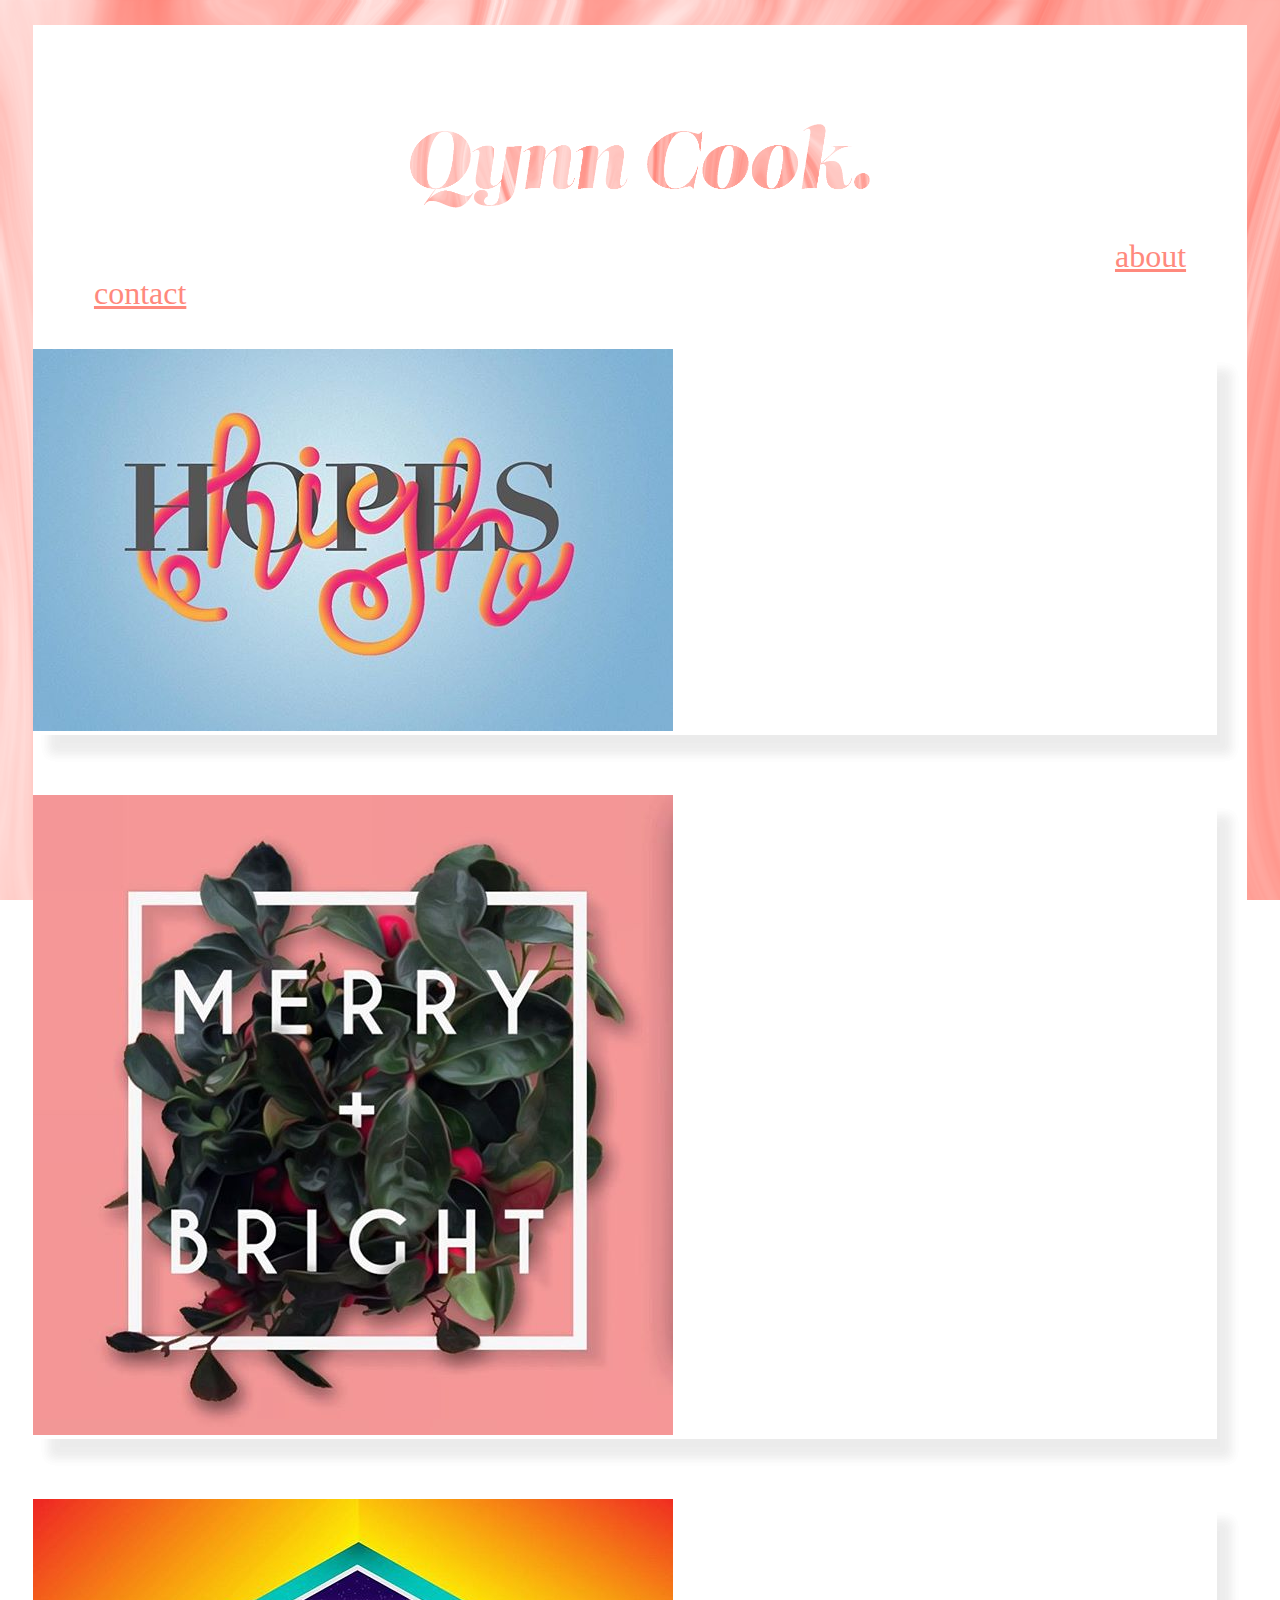
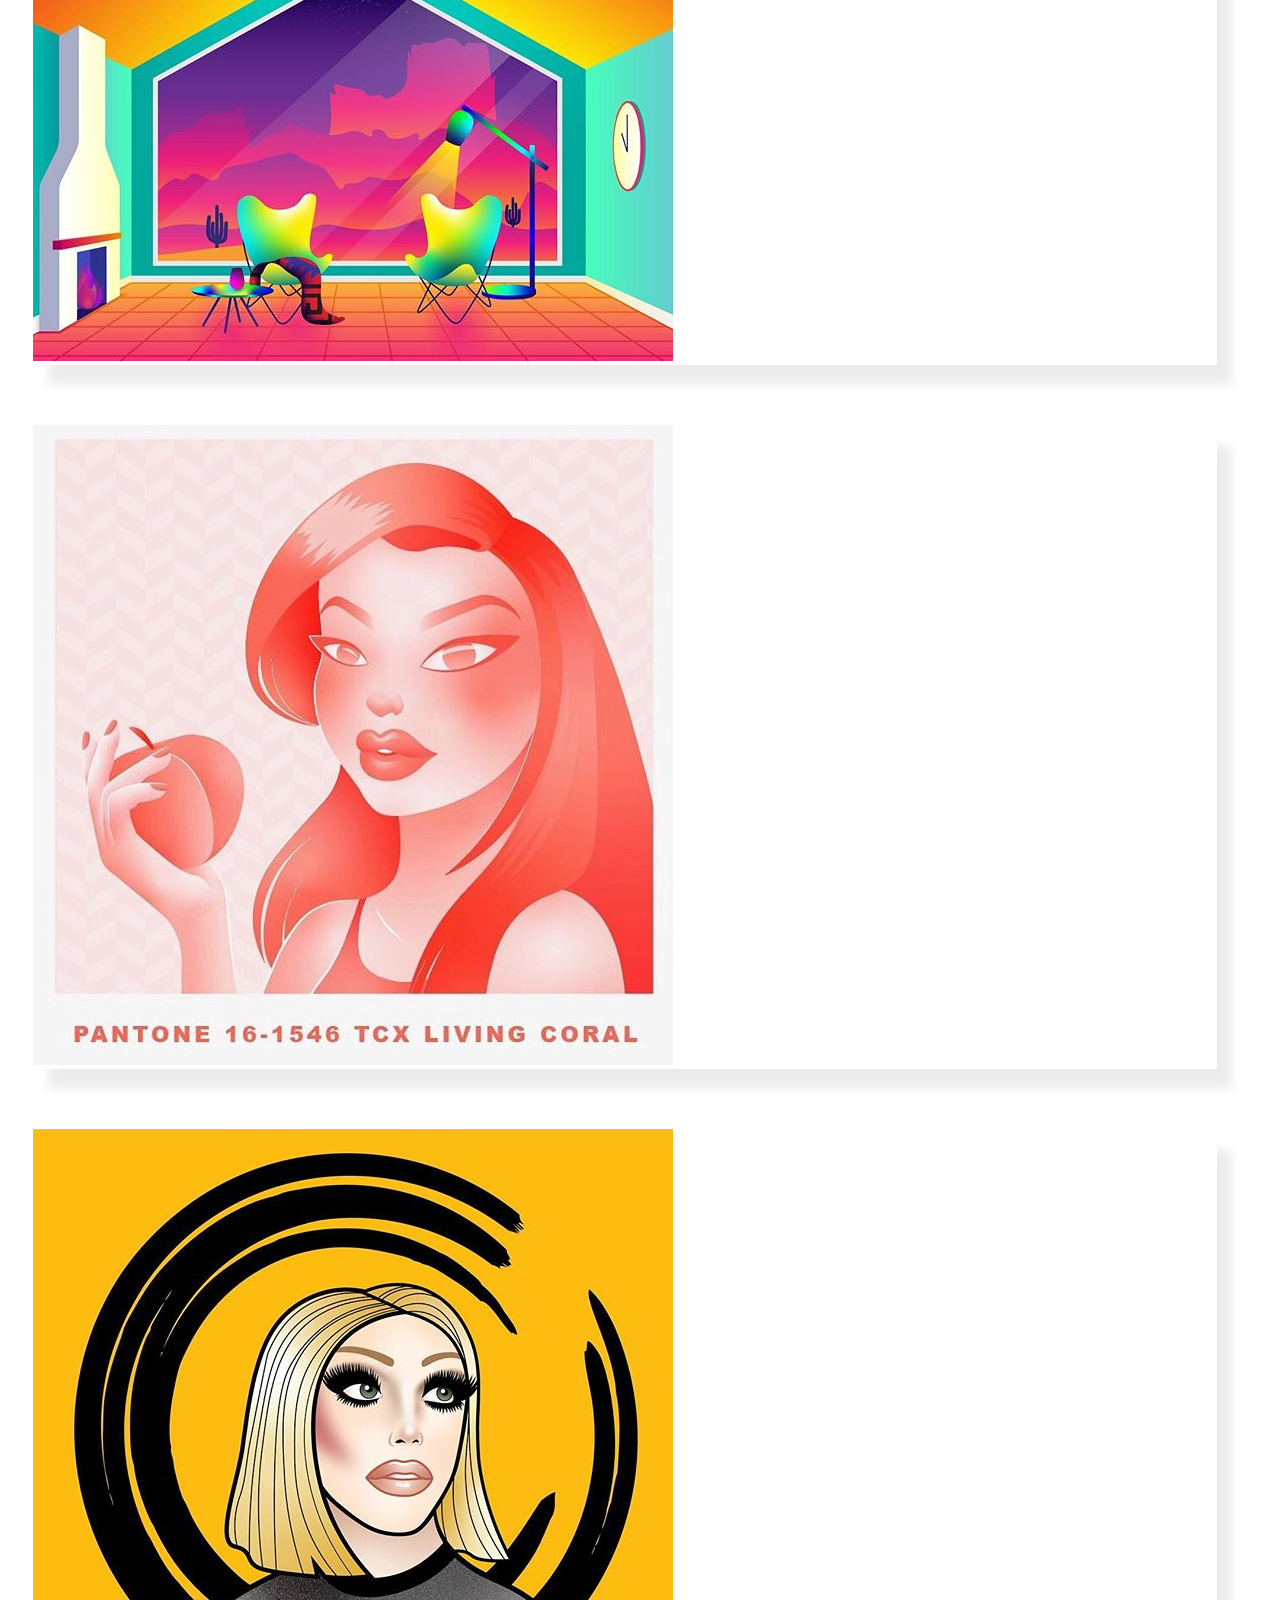
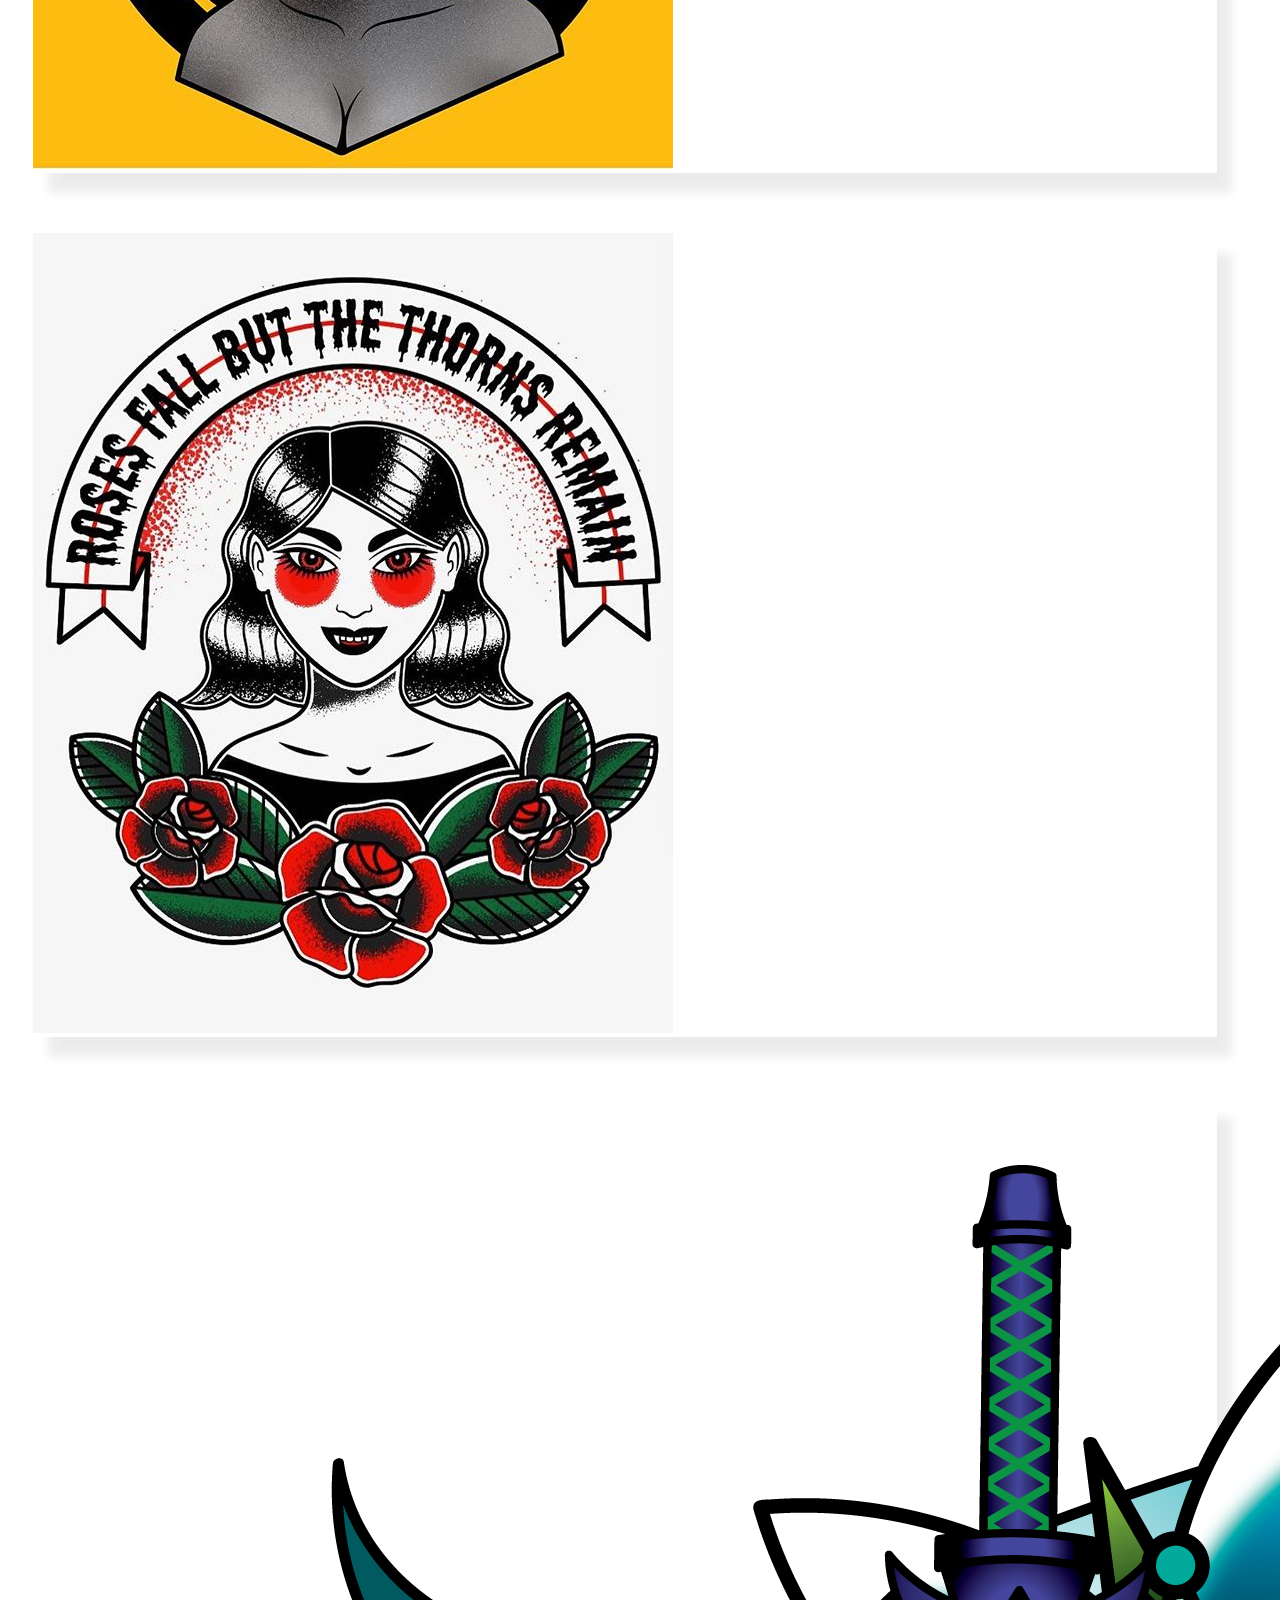
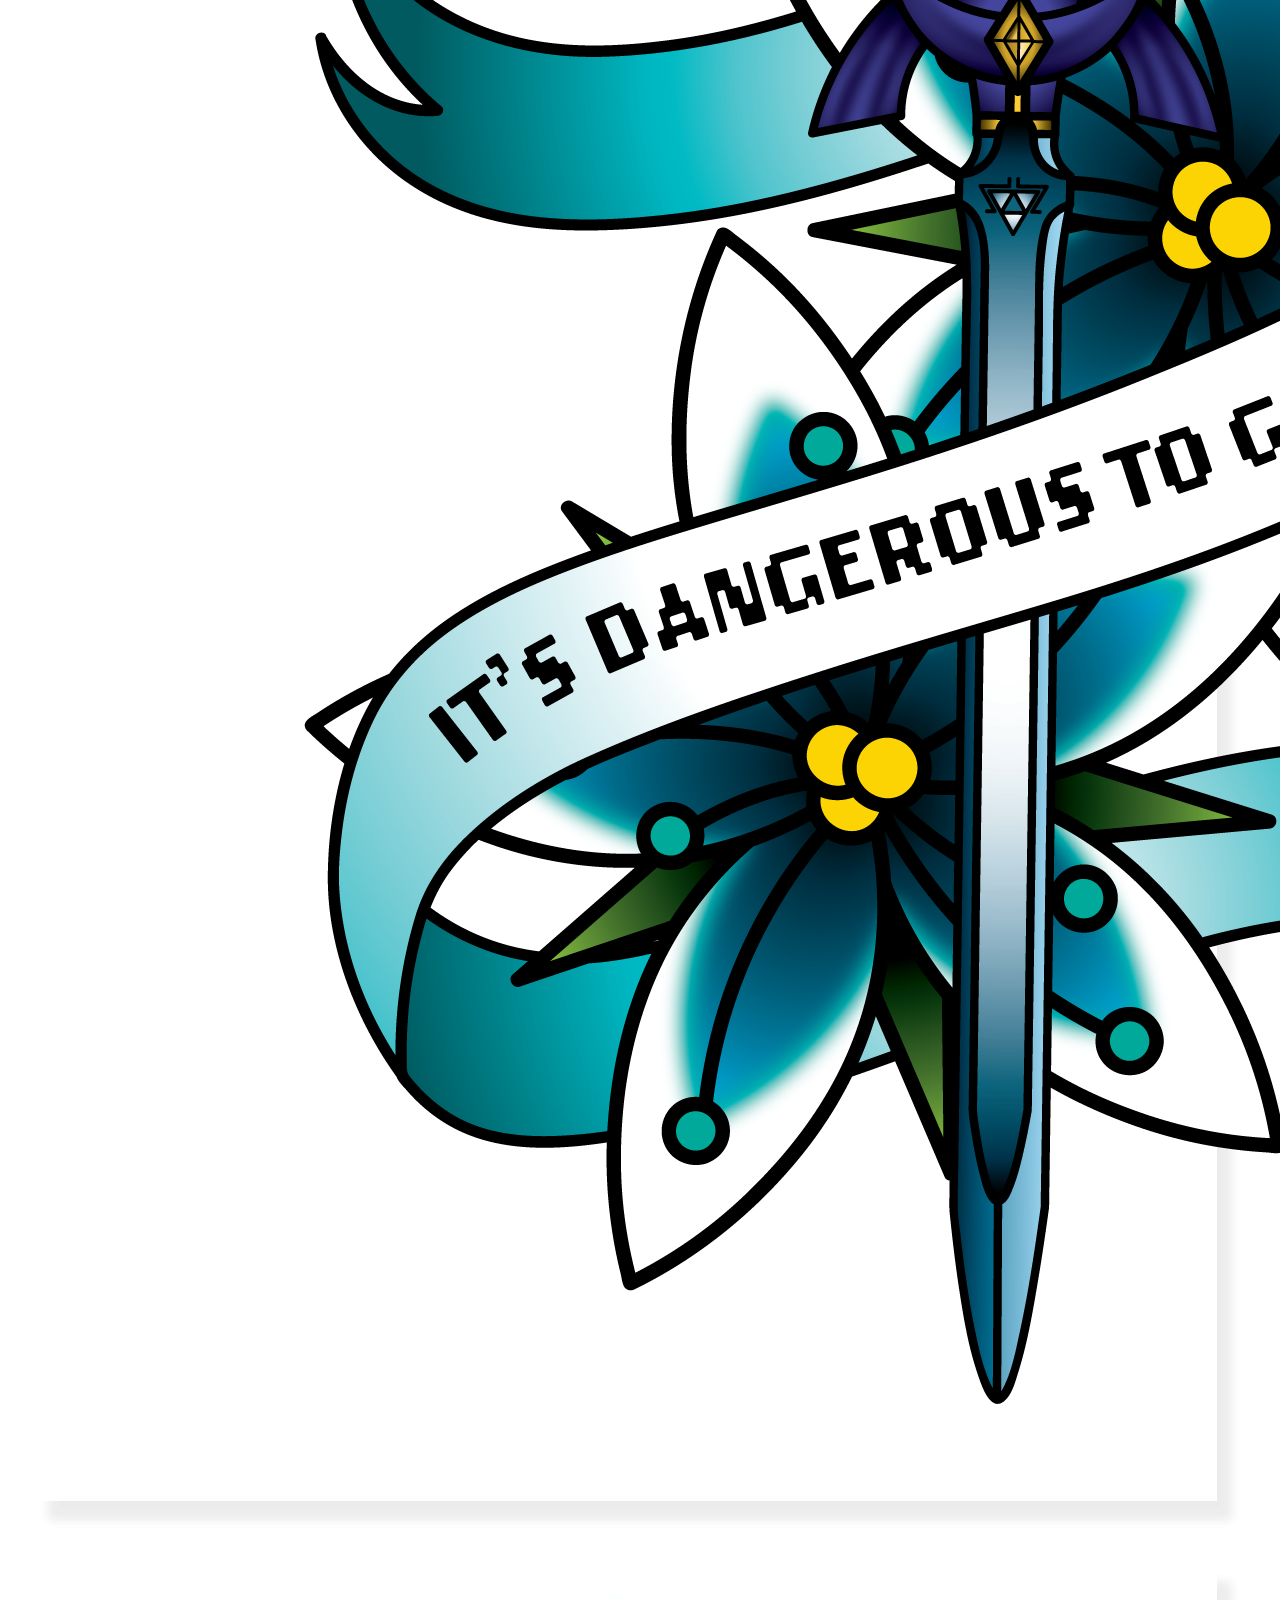
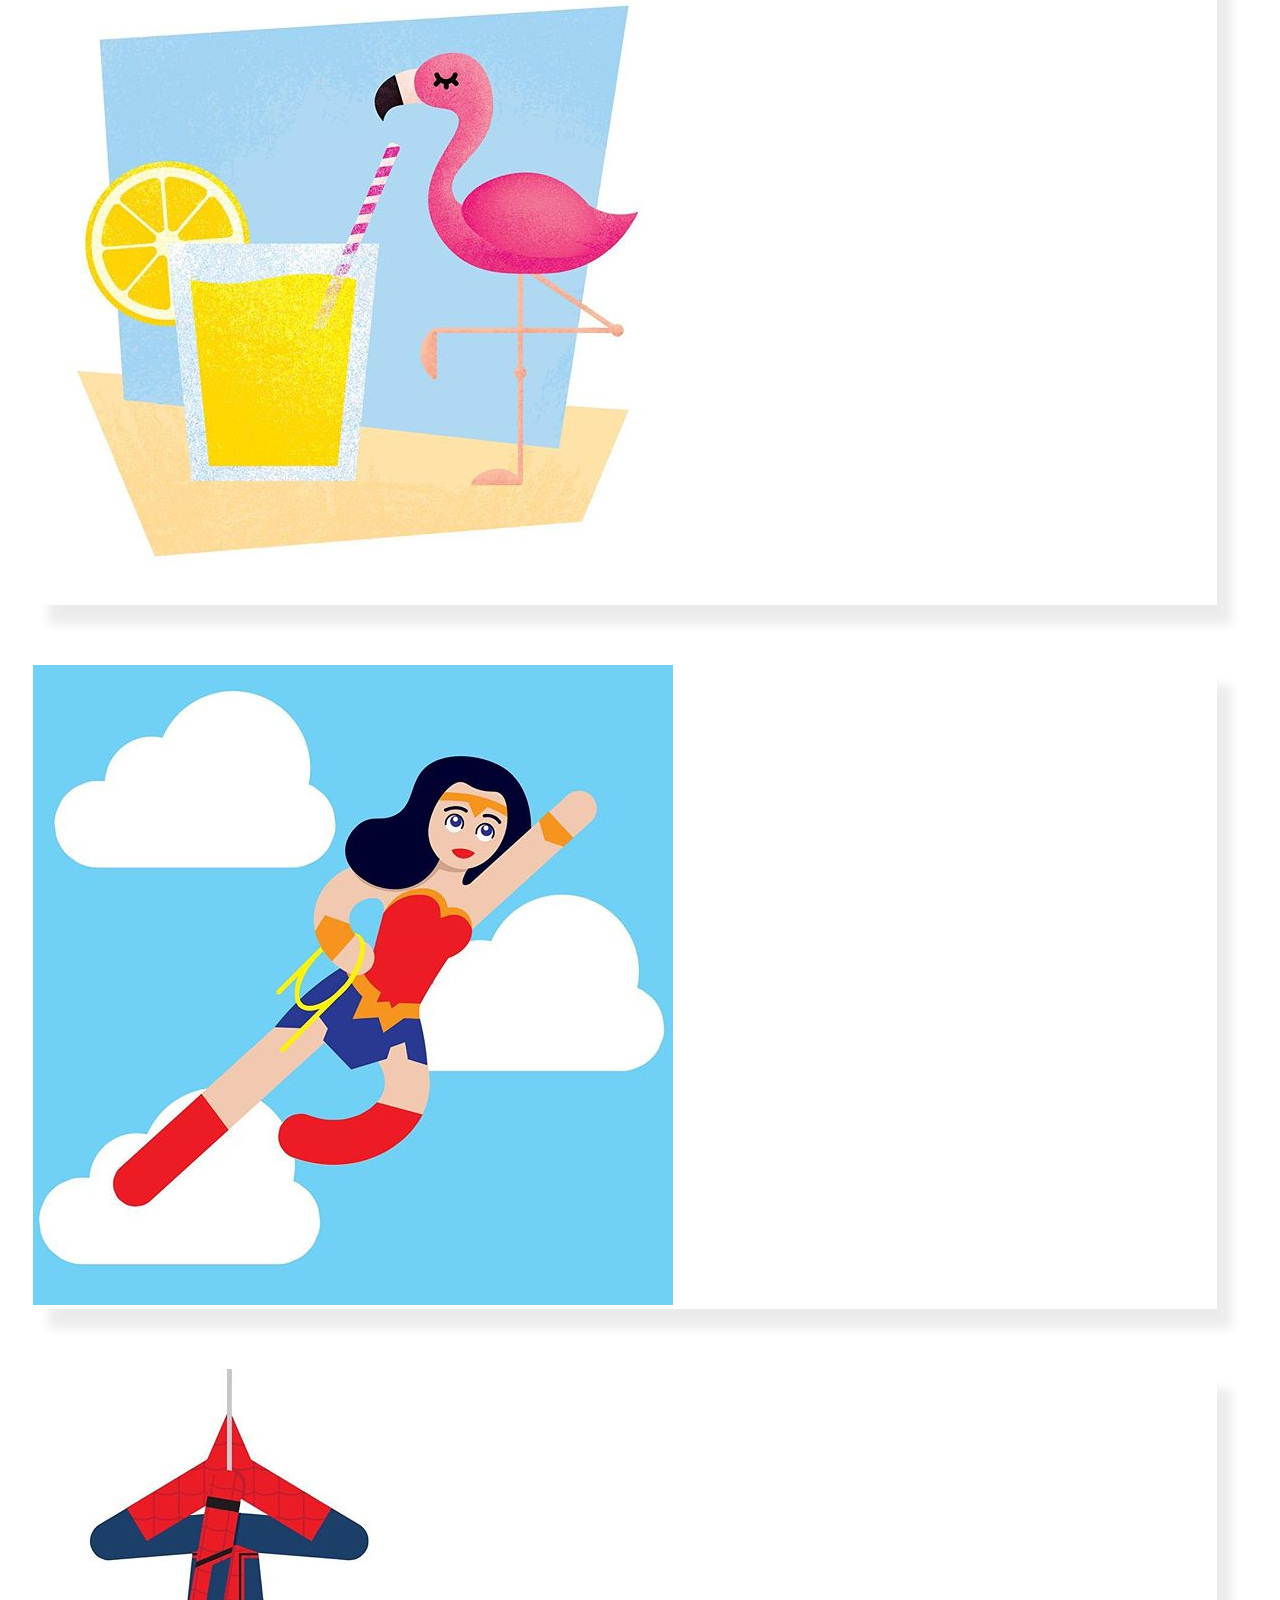
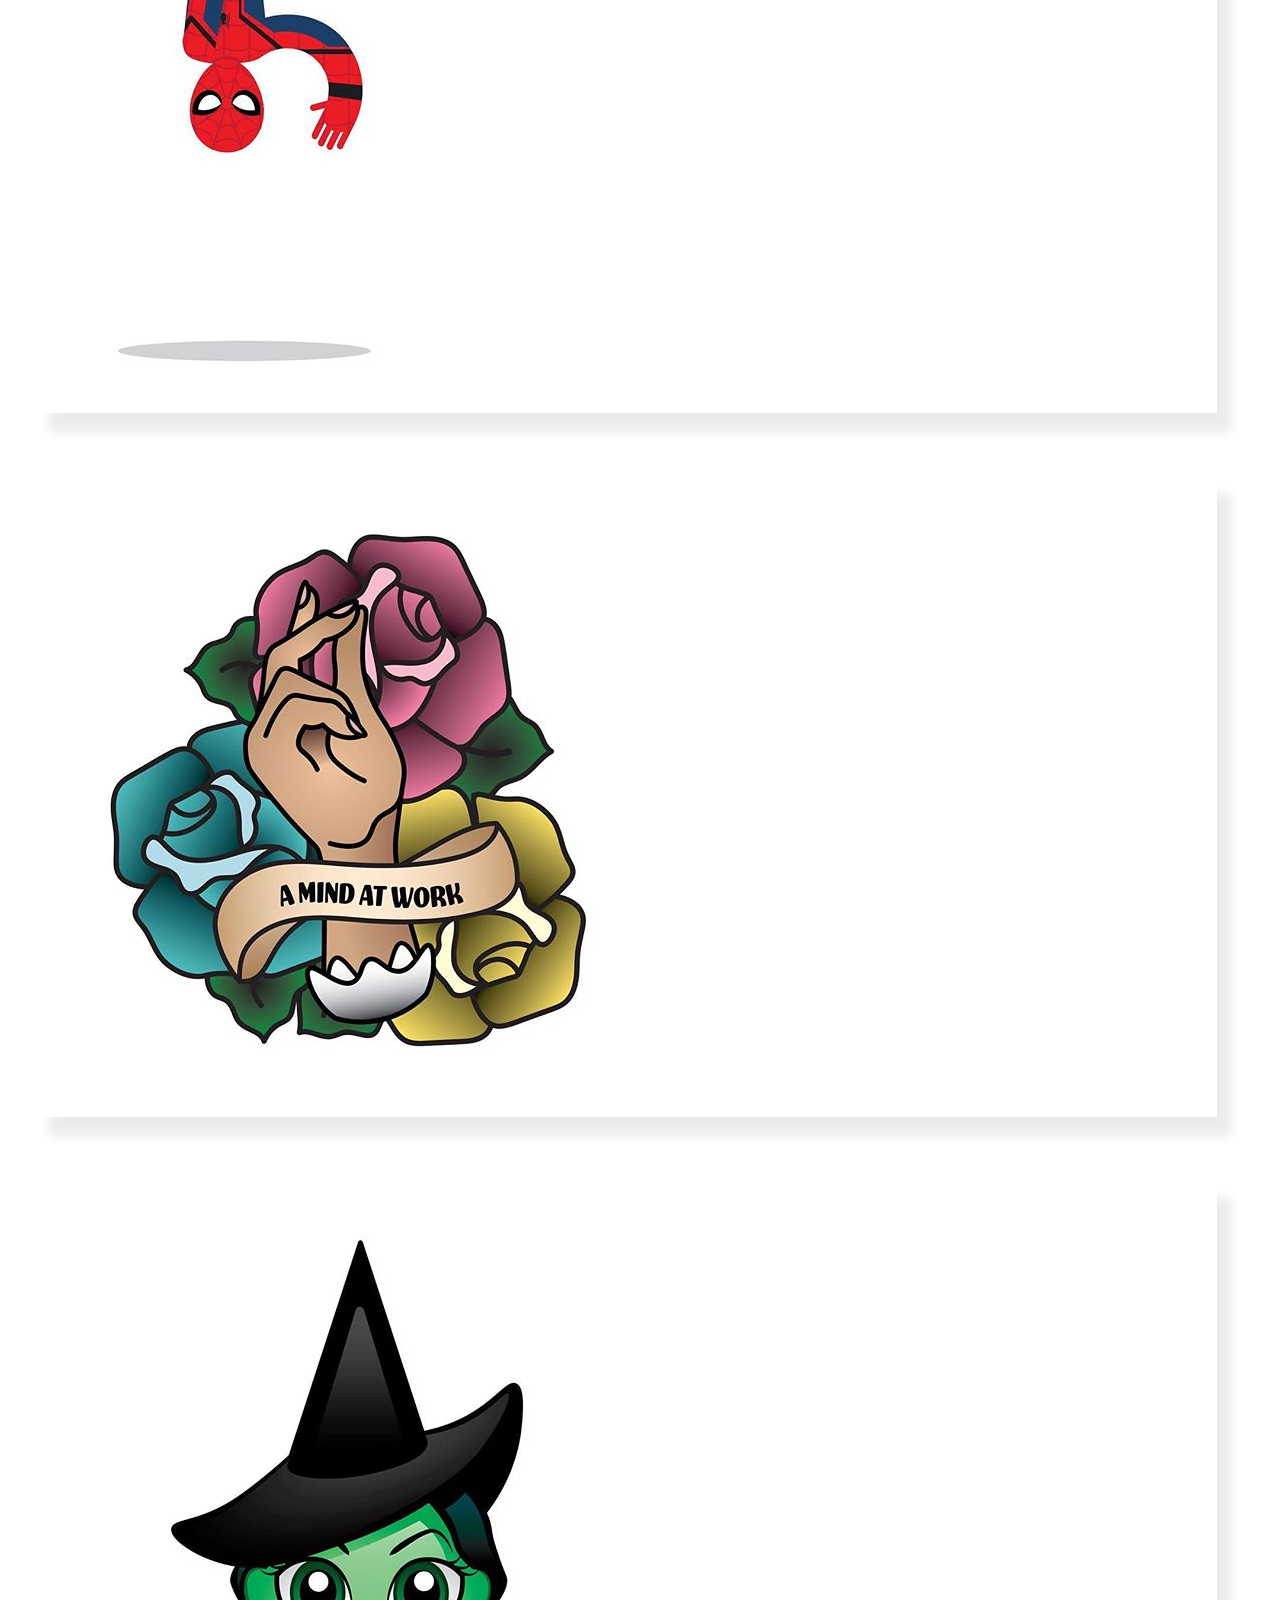
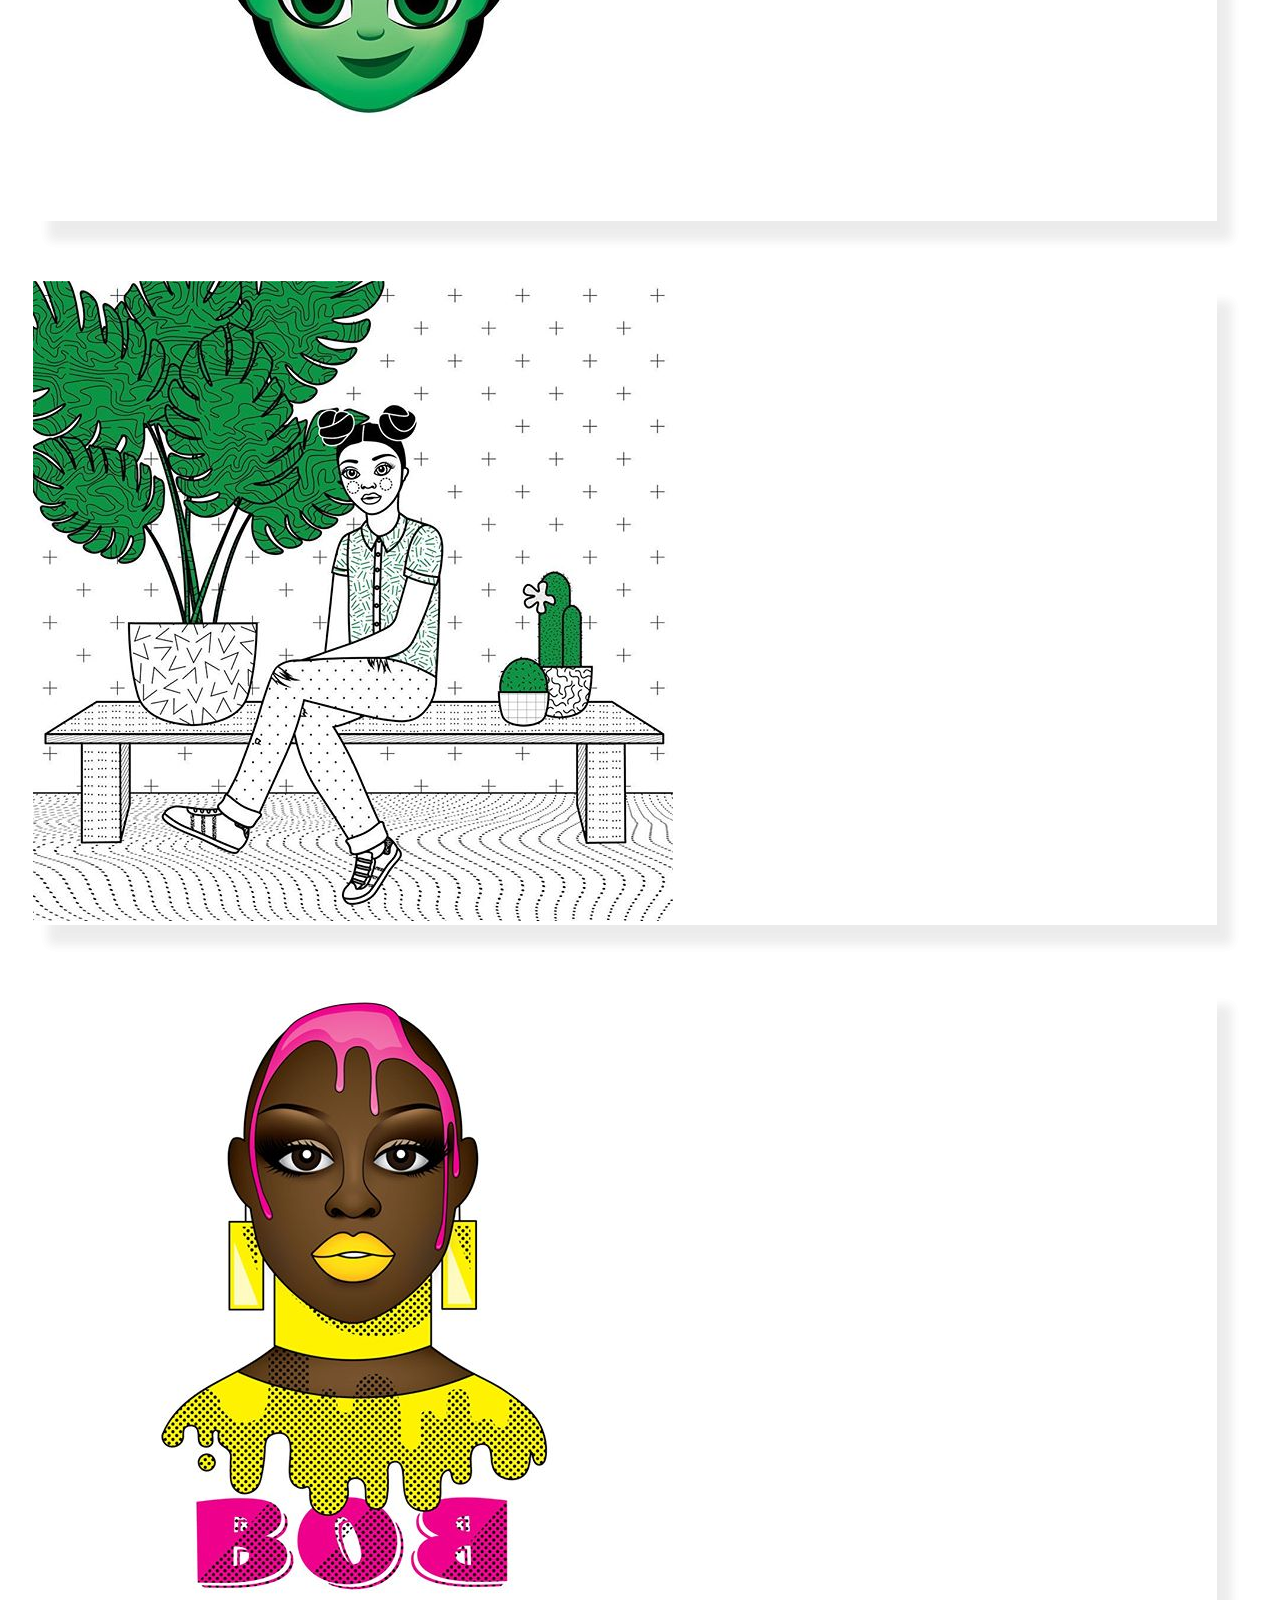
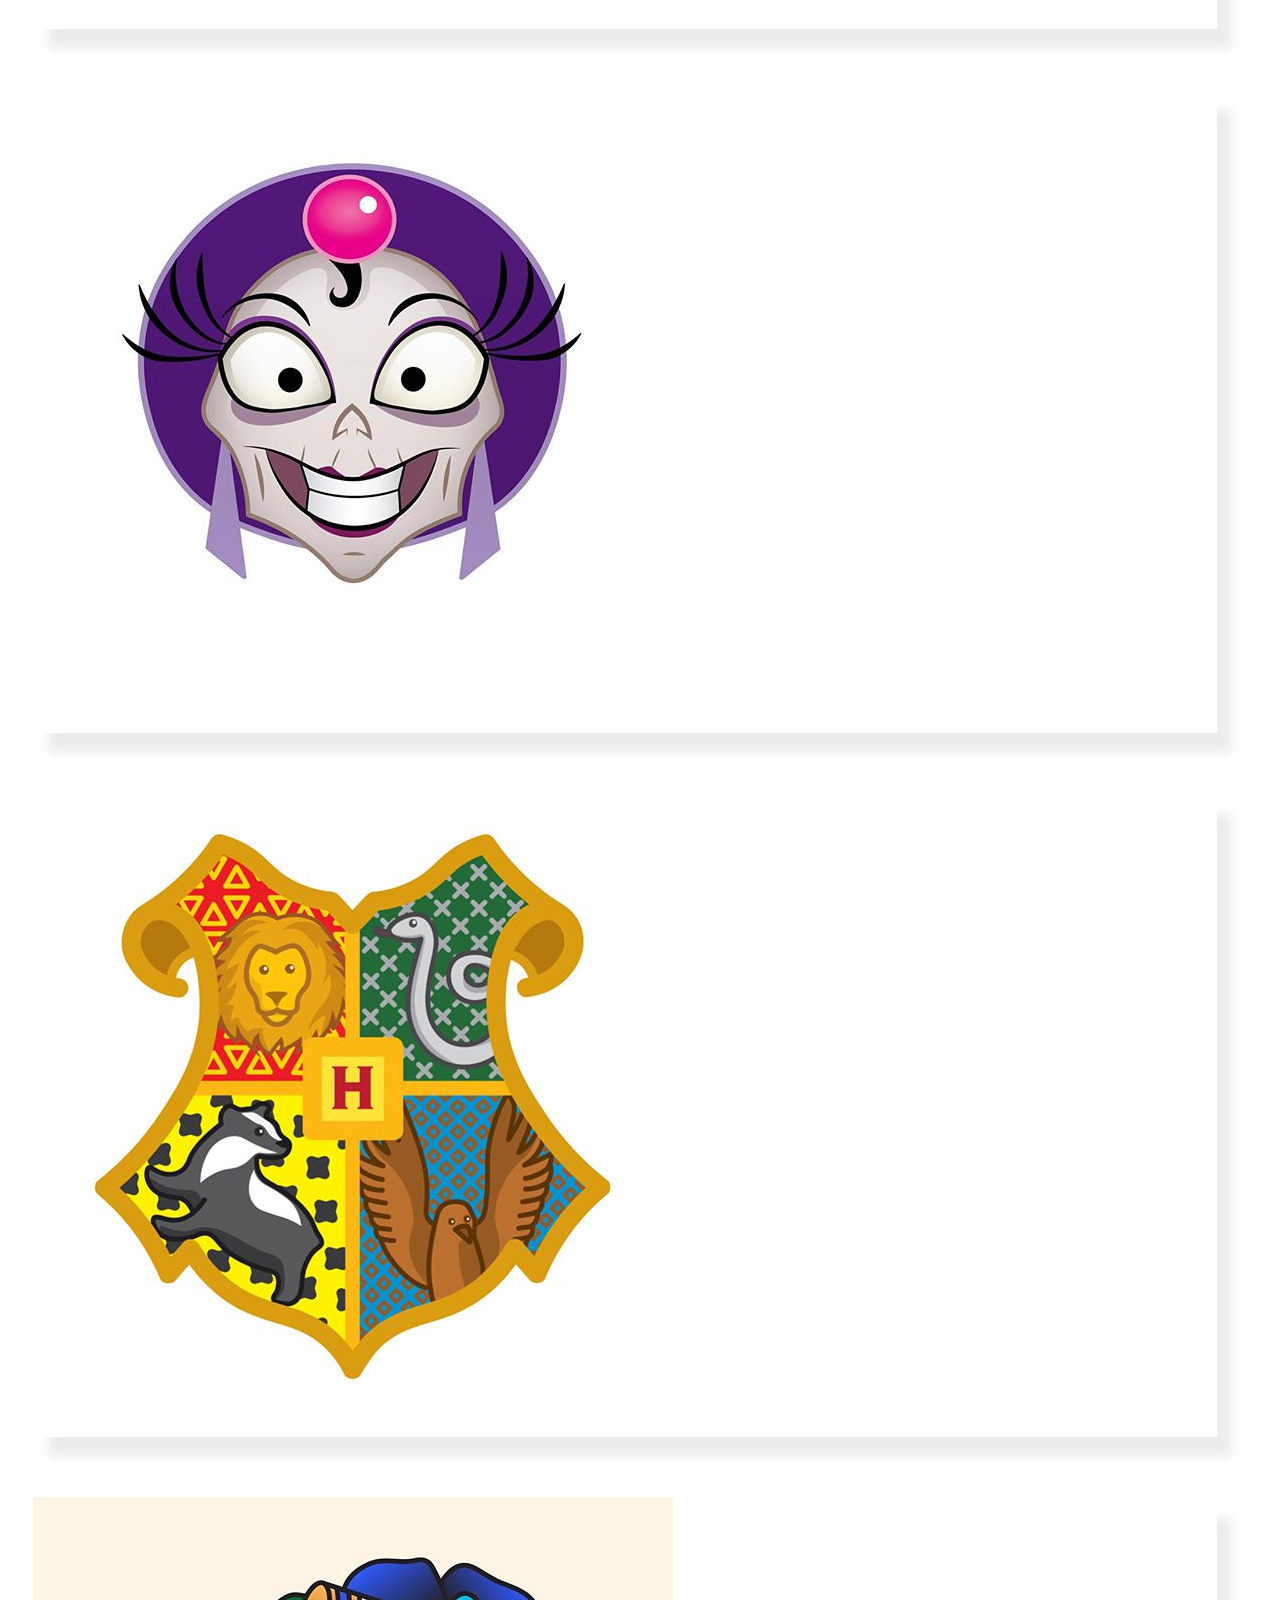
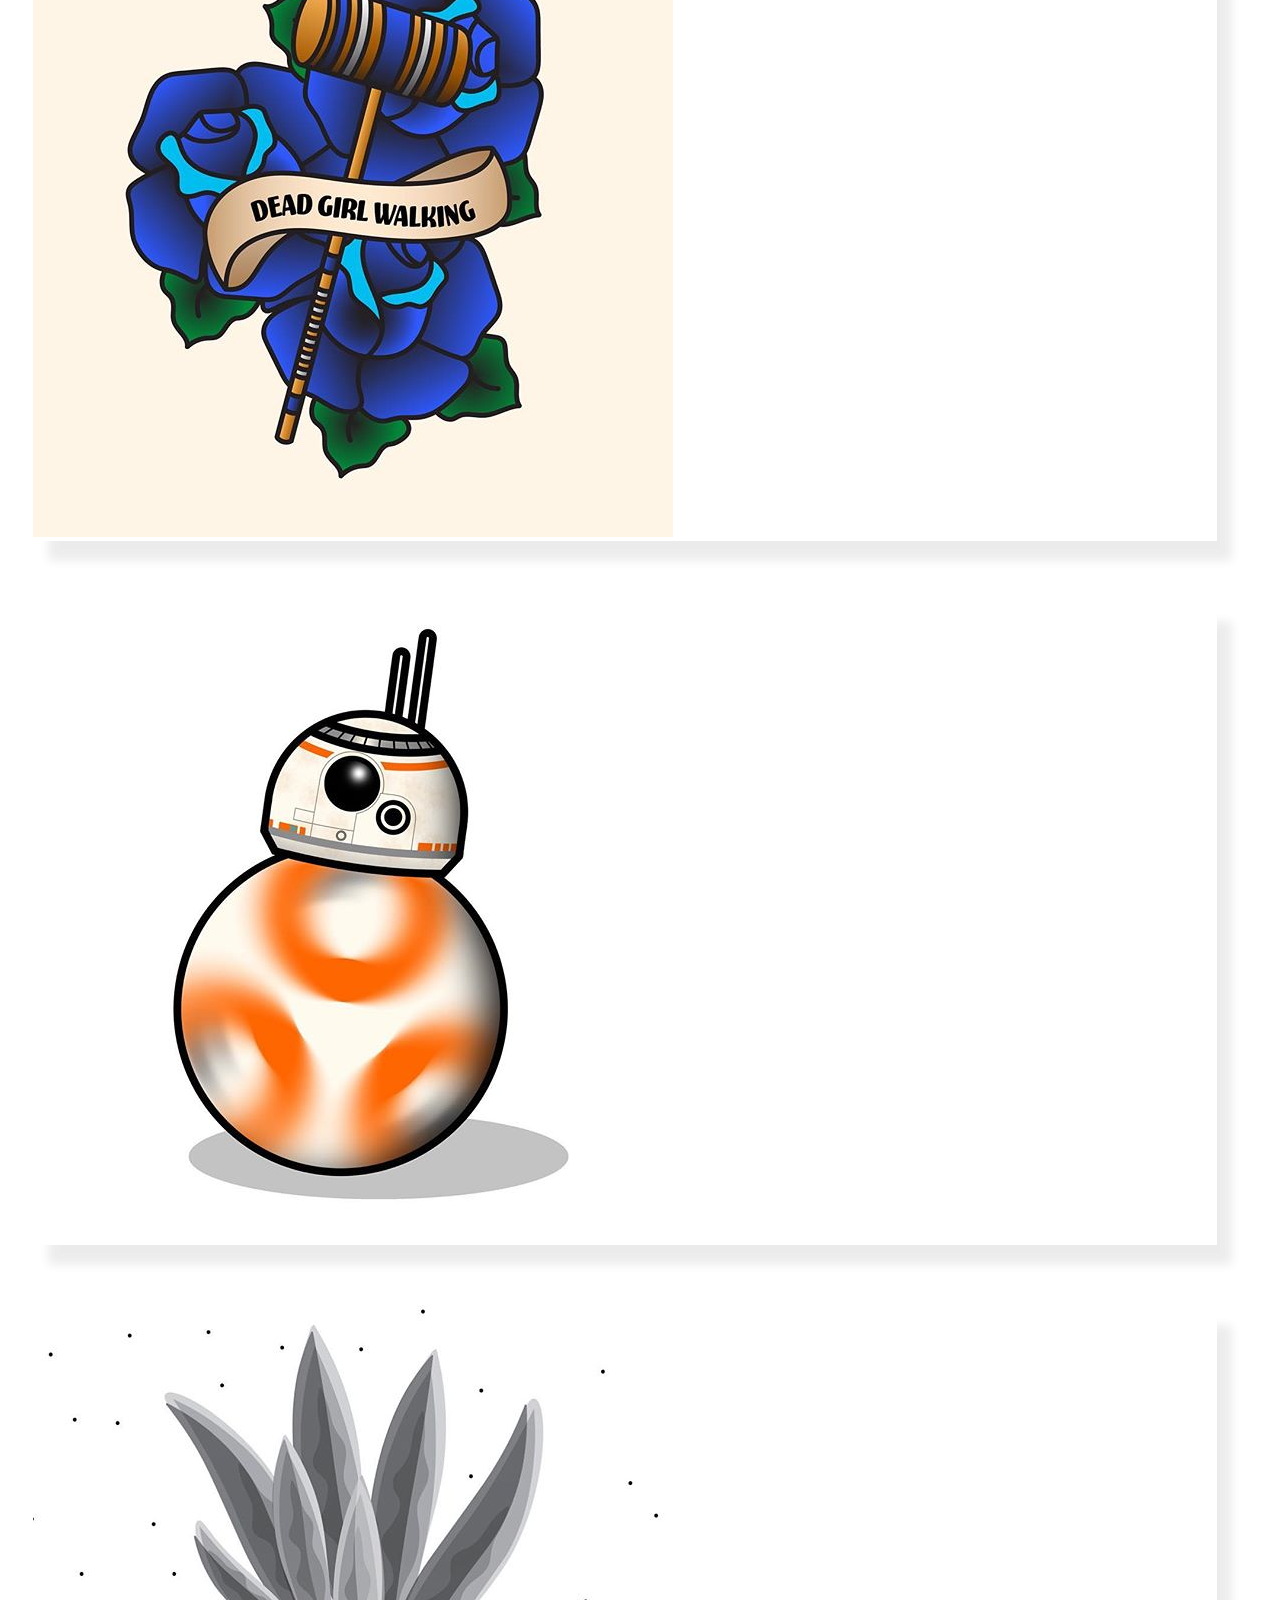
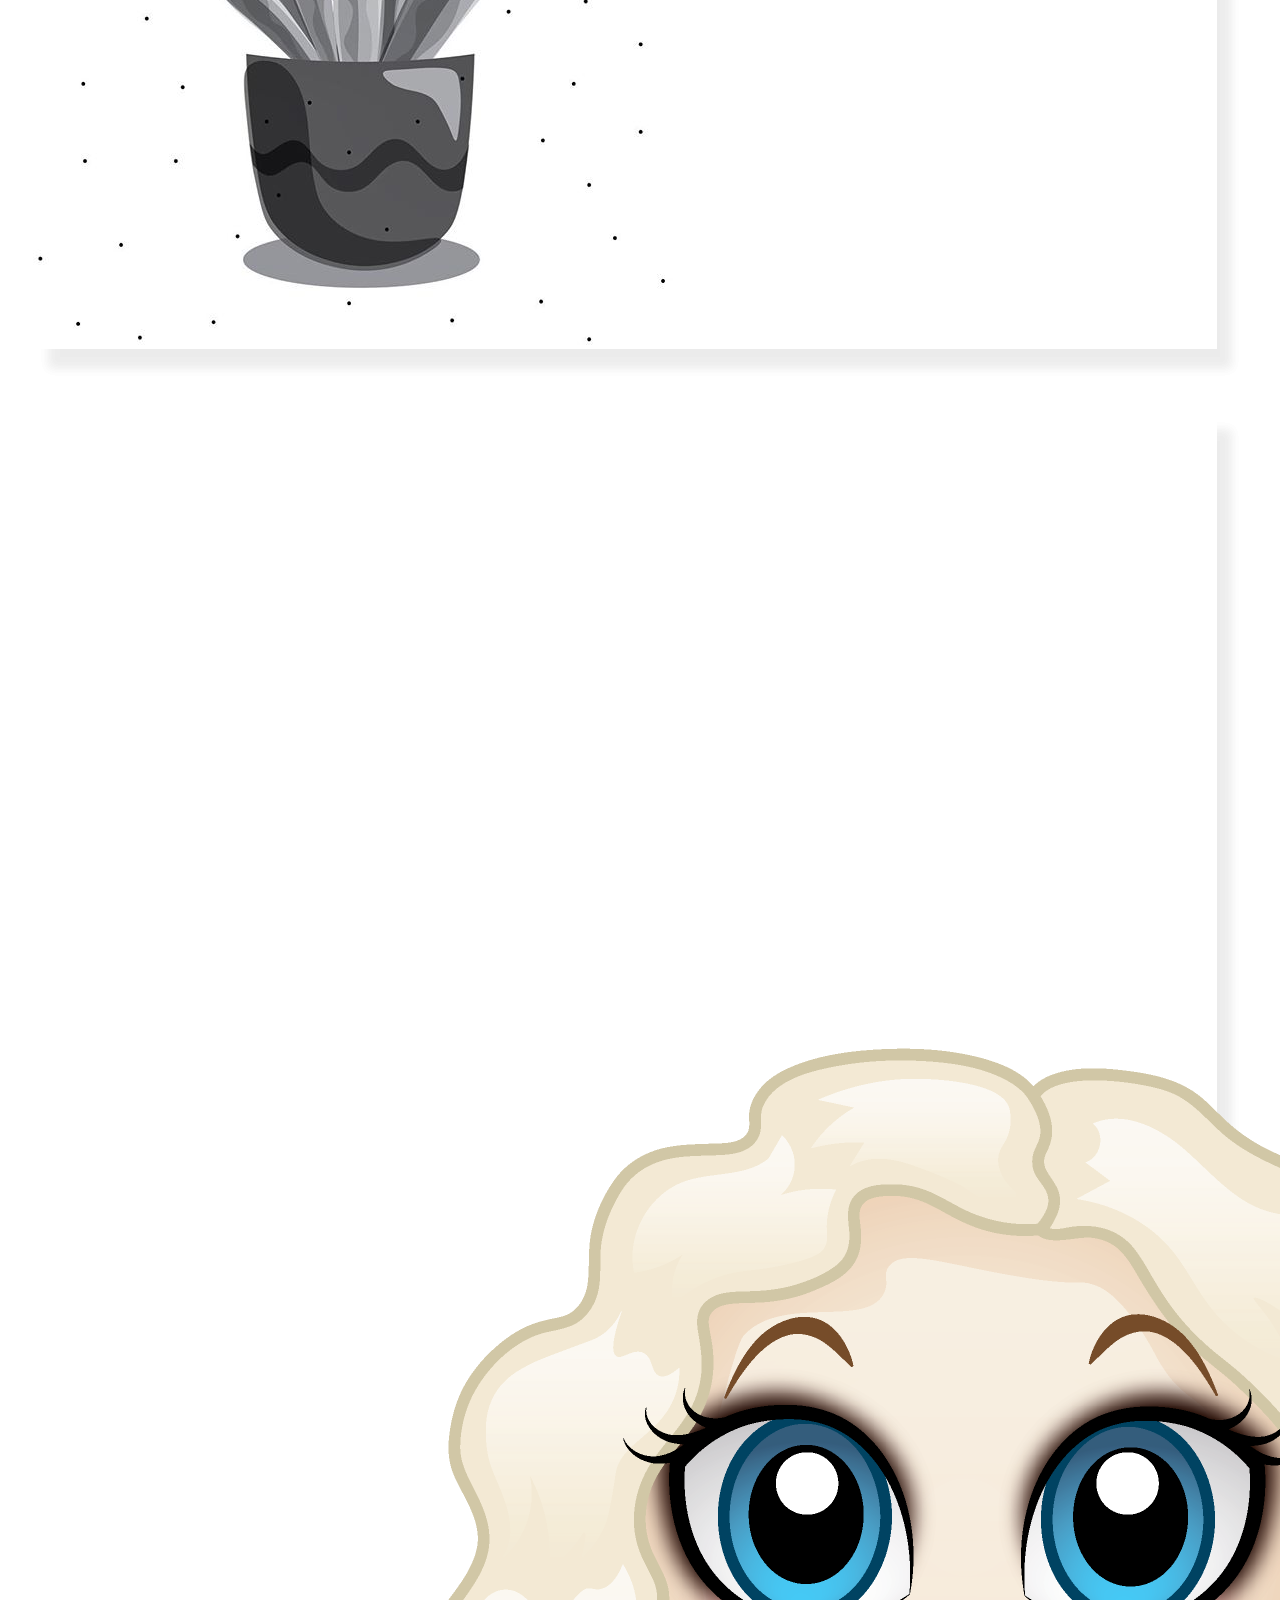
==== index.html @ f5c733c0 "Transfer" ====
<!doctype html>
<html lang="en">
  <head>
    <!-- Required meta tags -->
    <meta charset="utf-8">
    <meta name="viewport" content="width=device-width, initial-scale=1, shrink-to-fit=no">

    <!-- Bootstrap CSS -->
    <link rel="stylesheet" href="https://stackpath.bootstrapcdn.com/bootstrap/4.1.3/css/bootstrap.min.css" integrity="sha384-MCw98/SFnGE8fJT3GXwEOngsV7Zt27NXFoaoApmYm81iuXoPkFOJwJ8ERdknLPMO" crossorigin="anonymous">
    <link rel="stylesheet" href="style.css">

    <!-- Optional JavaScript -->
    <!-- jQuery first, then Popper.js, then Bootstrap JS -->
    <script src="https://code.jquery.com/jquery-3.3.1.slim.min.js" integrity="sha384-q8i/X+965DzO0rT7abK41JStQIAqVgRVzpbzo5smXKp4YfRvH+8abtTE1Pi6jizo" crossorigin="anonymous"></script>
    <script src="https://cdnjs.cloudflare.com/ajax/libs/popper.js/1.14.3/umd/popper.min.js" integrity="sha384-ZMP7rVo3mIykV+2+9J3UJ46jBk0WLaUAdn689aCwoqbBJiSnjAK/l8WvCWPIPm49" crossorigin="anonymous"></script>
    <script src="https://stackpath.bootstrapcdn.com/bootstrap/4.1.3/js/bootstrap.min.js" integrity="sha384-ChfqqxuZUCnJSK3+MXmPNIyE6ZbWh2IMqE241rYiqJxyMiZ6OW/JmZQ5stwEULTy" crossorigin="anonymous"></script>


    <title>Qynn Cook</title>
  </head>
  <body>

    <div class = "main">

      <div class="nav">

       <h1 class="active"><a href="index.html"><img src = "swirlqynn.png"></a></h1>

       <div class="container">
         <div class="row">
           <div class="col-6" id="leftItem">
             <a href="about.html">about</a>
           </div>
           <div class="col-6" id="rightItem">
             <a href="contact.html">contact</a>
           </div>
         </div>
       </div>
     </div>

     <!--
      <h1>Qynn Cook.</h1>

      <div class="container">
        <div class="row">
          <div class="col-6" id="leftItem">
            Contact
          </div>
          <div class="col-6" id="rightItem">
            About
          </div>
        </div>
      </div>

    -->

      <div class="tab-content">


        <!--Home-->

        <div id="home" class="tab-pane fade show active">

          <div class="container mainContent">
            <div class="card-columns">
              <div class="card">
                <img class="card-img img-fluid" src="assets/46182922_360636277826650_5279451558913045556_n.jpg" alt="Card image">
              </div>
              <div class="card">
                <img class="card-img img-fluid" src="assets/47200433_261476141186667_1355449912685320116_n.jpg" alt="Card image">
              </div>
              <div class="card">
                <img class="card-img img-fluid" src="assets/46011403_324373821504462_4987064945716579560_n.jpg" alt="Card image">
              </div>
              <div class="card">
                <img class="card-img img-fluid" src="assets/45838514_2250135175004825_301061258490555937_n.jpg" alt="Card image">
              </div>
              <div class="card">
                <img class="card-img img-fluid" src="assets/46268747_205086853751115_5406511277064412795_n.jpg" alt="Card image">
              </div>
              <div class="card">
                <img class="card-img img-fluid" src="assets/45609269_2414318995462183_5182380127905348749_n.jpg" alt="Card image">
              </div>
              <div class="card">
                <img class="card-img img-fluid" src="assets/masterswordflowers.png" alt="Card image">
              </div>
              <div class="card">
                <img class="card-img img-fluid" src="assets/20066027_1648885831788482_4167708355617357824_n.jpg" alt="Card image">
              </div>
              <div class="card">
                <img class="card-img img-fluid" src="assets/19984428_249874945512008_222025267760070656_n.jpg" alt="Card image">
              </div>
              <div class="card">
                <img class="card-img img-fluid" src="assets/19955268_763270940523130_5302244136022179840_n.jpg" alt="Card image">
              </div>
              <div class="card">
                <img class="card-img img-fluid" src="assets/18581304_1847645438894181_3133064877338263552_n.jpg" alt="Card image">
              </div>
              <div class="card">
                <img class="card-img img-fluid" src="assets/18646123_1483668024987397_1554486017476526080_n.jpg" alt="Card image">
              </div>

              <div class="card">
                <img class="card-img img-fluid" src="assets/17587327_386452278403052_2076502712068866048_n.jpg" alt="Card image">
              </div>
              <div class="card">
                <img class="card-img img-fluid" src="assets/17438949_249395218856262_7377953524681801728_n.jpg" alt="Card image">
              </div>
              <div class="card">
                <img class="card-img img-fluid" src="assets/17077053_274600016296557_4089192024119443456_n.jpg" alt="Card image">
              </div>
              <div class="card">
                <img class="card-img img-fluid" src="assets/17077456_391349154560815_8154887665141940224_n.jpg" alt="Card image">
              </div>
              <div class="card">
                <img class="card-img img-fluid" src="assets/16790321_247724345680096_6123872084121616384_n.jpg" alt="Card image">
              </div>
              <div class="card">
                <img class="card-img img-fluid" src="assets/16906726_386951048355887_2685301776382427136_n.jpg" alt="Card image">
              </div>
              <div class="card">
                <img class="card-img img-fluid" src="assets/16789948_945546402246778_5107582611711066112_n.jpg" alt="Card image">
              </div>
              <div class="card">
                <img class="card-img img-fluid" src="assets/hocuspocusrb.png" alt="Card image">
              </div>
              <div class="card">
                <img class="card-img img-fluid" src="assets/grandmaxmas.jpg" alt="Card image">
              </div>



            </div>
          </div>

        </div>


      </div>


    </div>


  </body>
</html>
---- style.css ----
body {
  background: url("swirlsoftcoral.png");
  background-attachment: fixed; }

.main {
  background-color: white;
  margin: 2%; }
  .main .nav h1 {
    text-align: center;
    width: 100%; }
    .main .nav h1 a img {
      max-width: 40%;
      padding-top: 8%; }
  .main .nav #leftItem {
    text-align: right; }
    .main .nav #leftItem a {
      color: #FF897D;
      font-size: 32px;
      padding-right: 5%; }
      @media screen and (max-width: 425px) {
        .main .nav #leftItem a {
          font-size: 16px; } }
  .main .nav #rightItem {
    text-align: left; }
    .main .nav #rightItem a {
      color: #FF897D;
      font-size: 32px;
      padding-left: 5%; }
      @media screen and (max-width: 425px) {
        .main .nav #rightItem a {
          font-size: 16px; } }
  .main .card-columns {
    column-gap: 3.50rem; }
  .main .card {
    margin: 0 auto;
    /* Added */
    float: none;
    /* Added */
    margin-bottom: 60px;
    /* Added */
    margin-top: 00px;
    margin-left: 0px;
    margin-right: 30px;
    border-radius: 0px;
    border: none;
    box-shadow: 15px 20px 10px 0px rgba(0, 0, 0, 0.04), 15px 20px 10px 0px rgba(0, 0, 0, 0.04); }
    .main .card .card-img {
      border-radius: 0px; }
    @media screen and (max-width: 425px) {
      .main .card {
        margin-left: 15px;
        margin-right: 15px; } }

.mainContent {
  padding-top: 3%;
  padding-bottom: 3%; }

.contactInfo {
  text-align: center; }

.aboutInfo {
  text-align: none; }

a, a:hover {
  color: black; }

/*# sourceMappingURL=style.css.map */
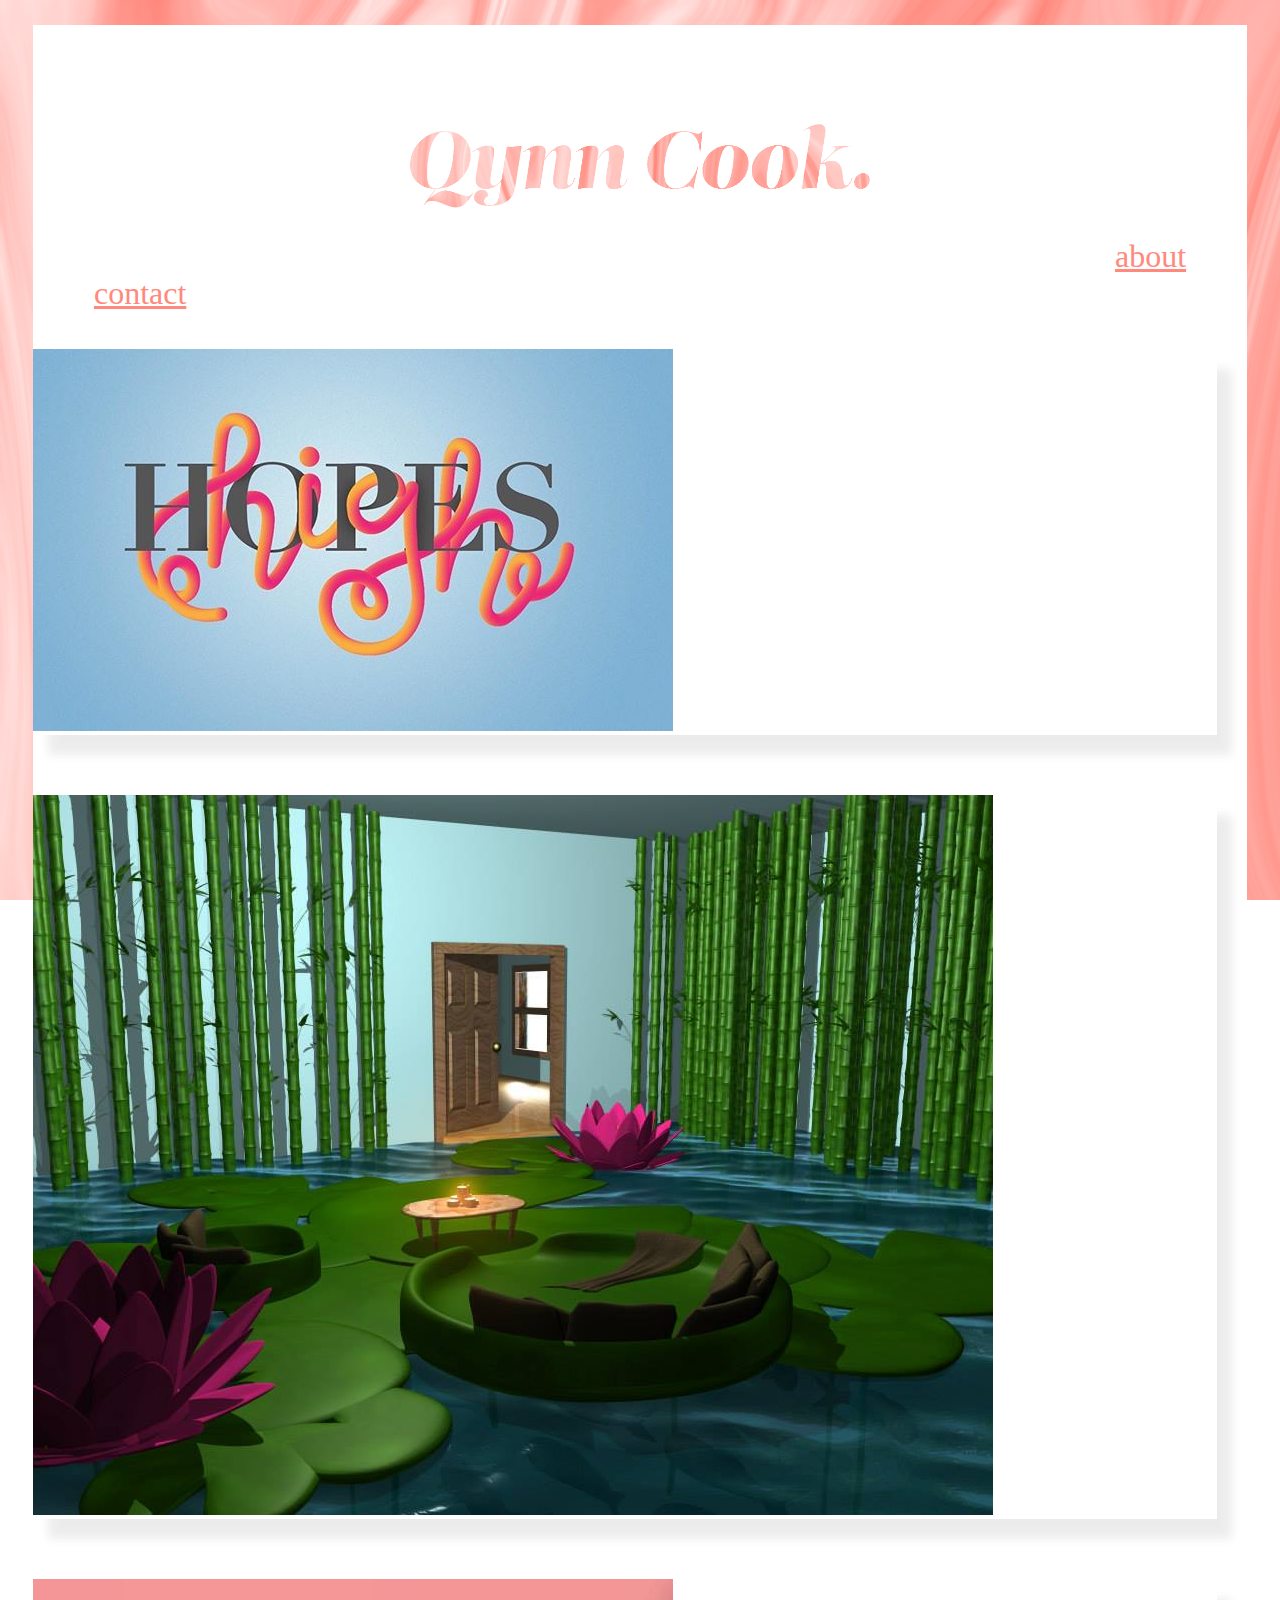
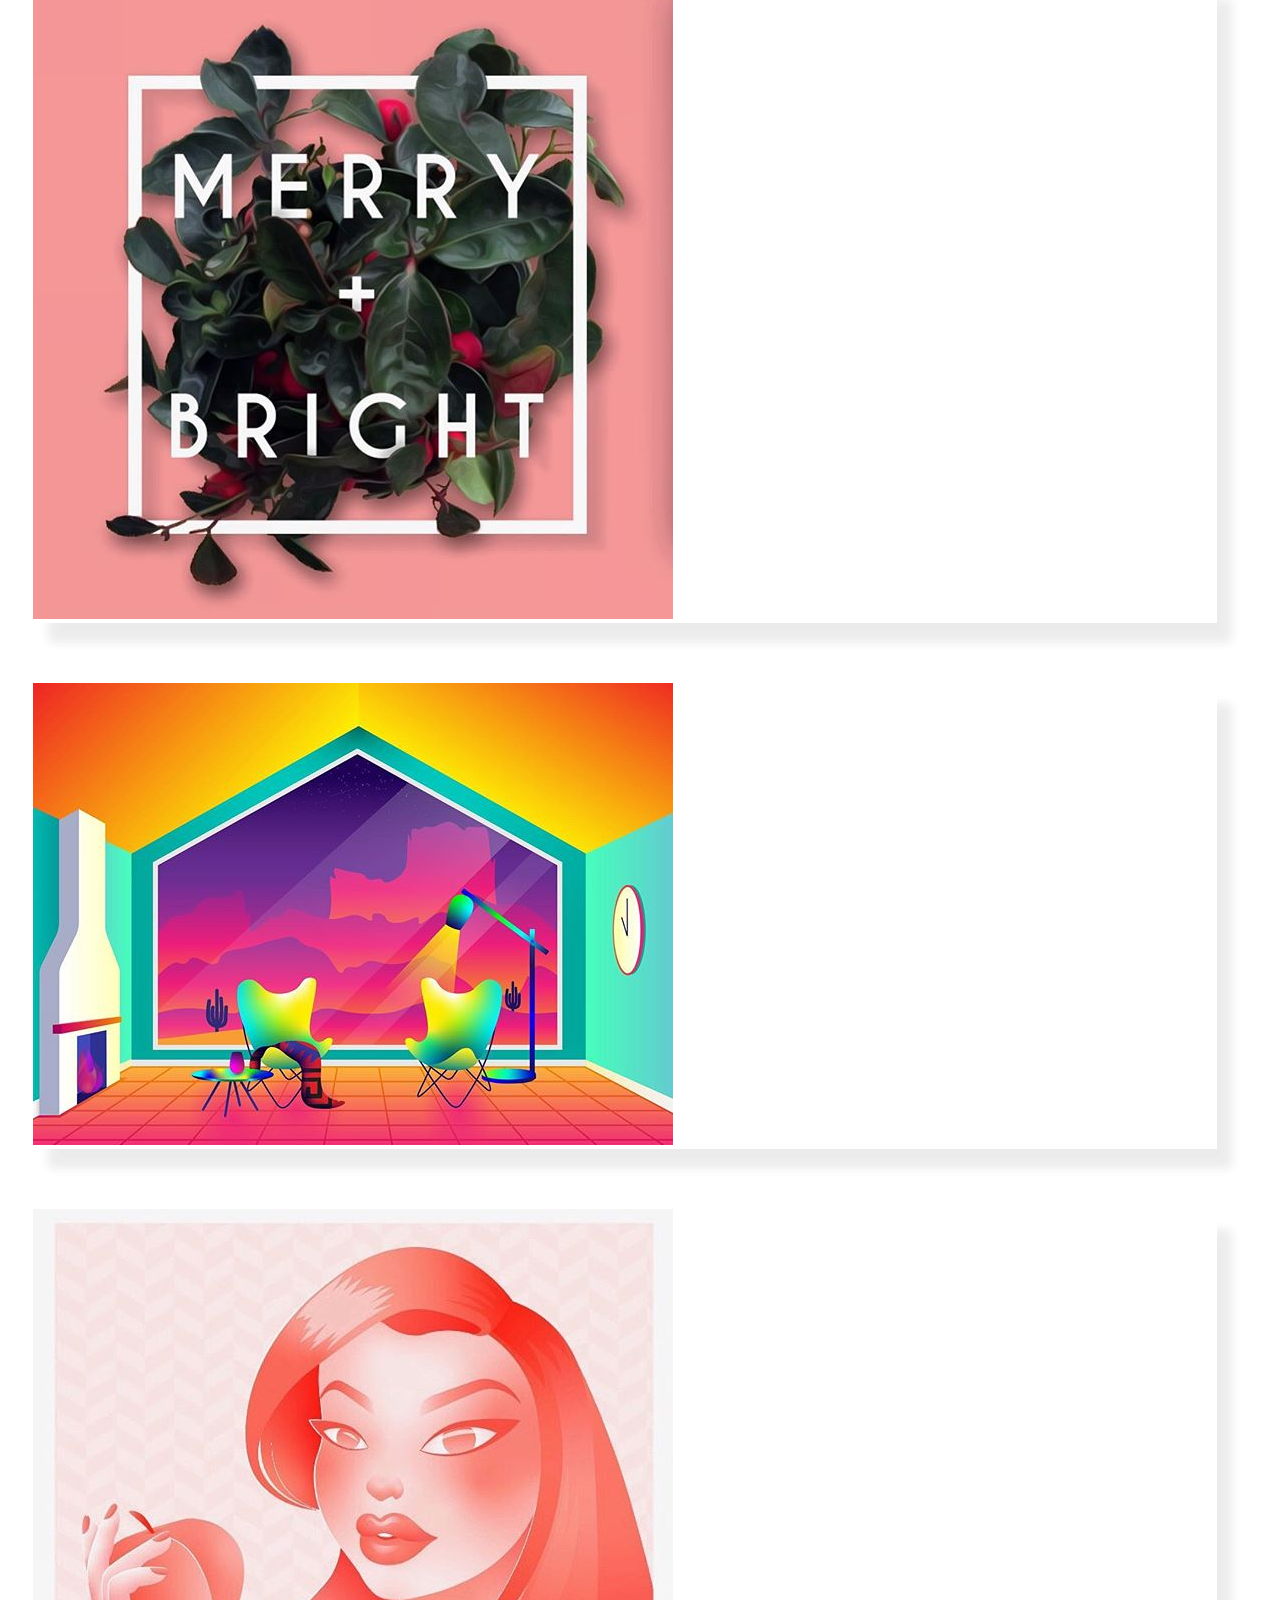
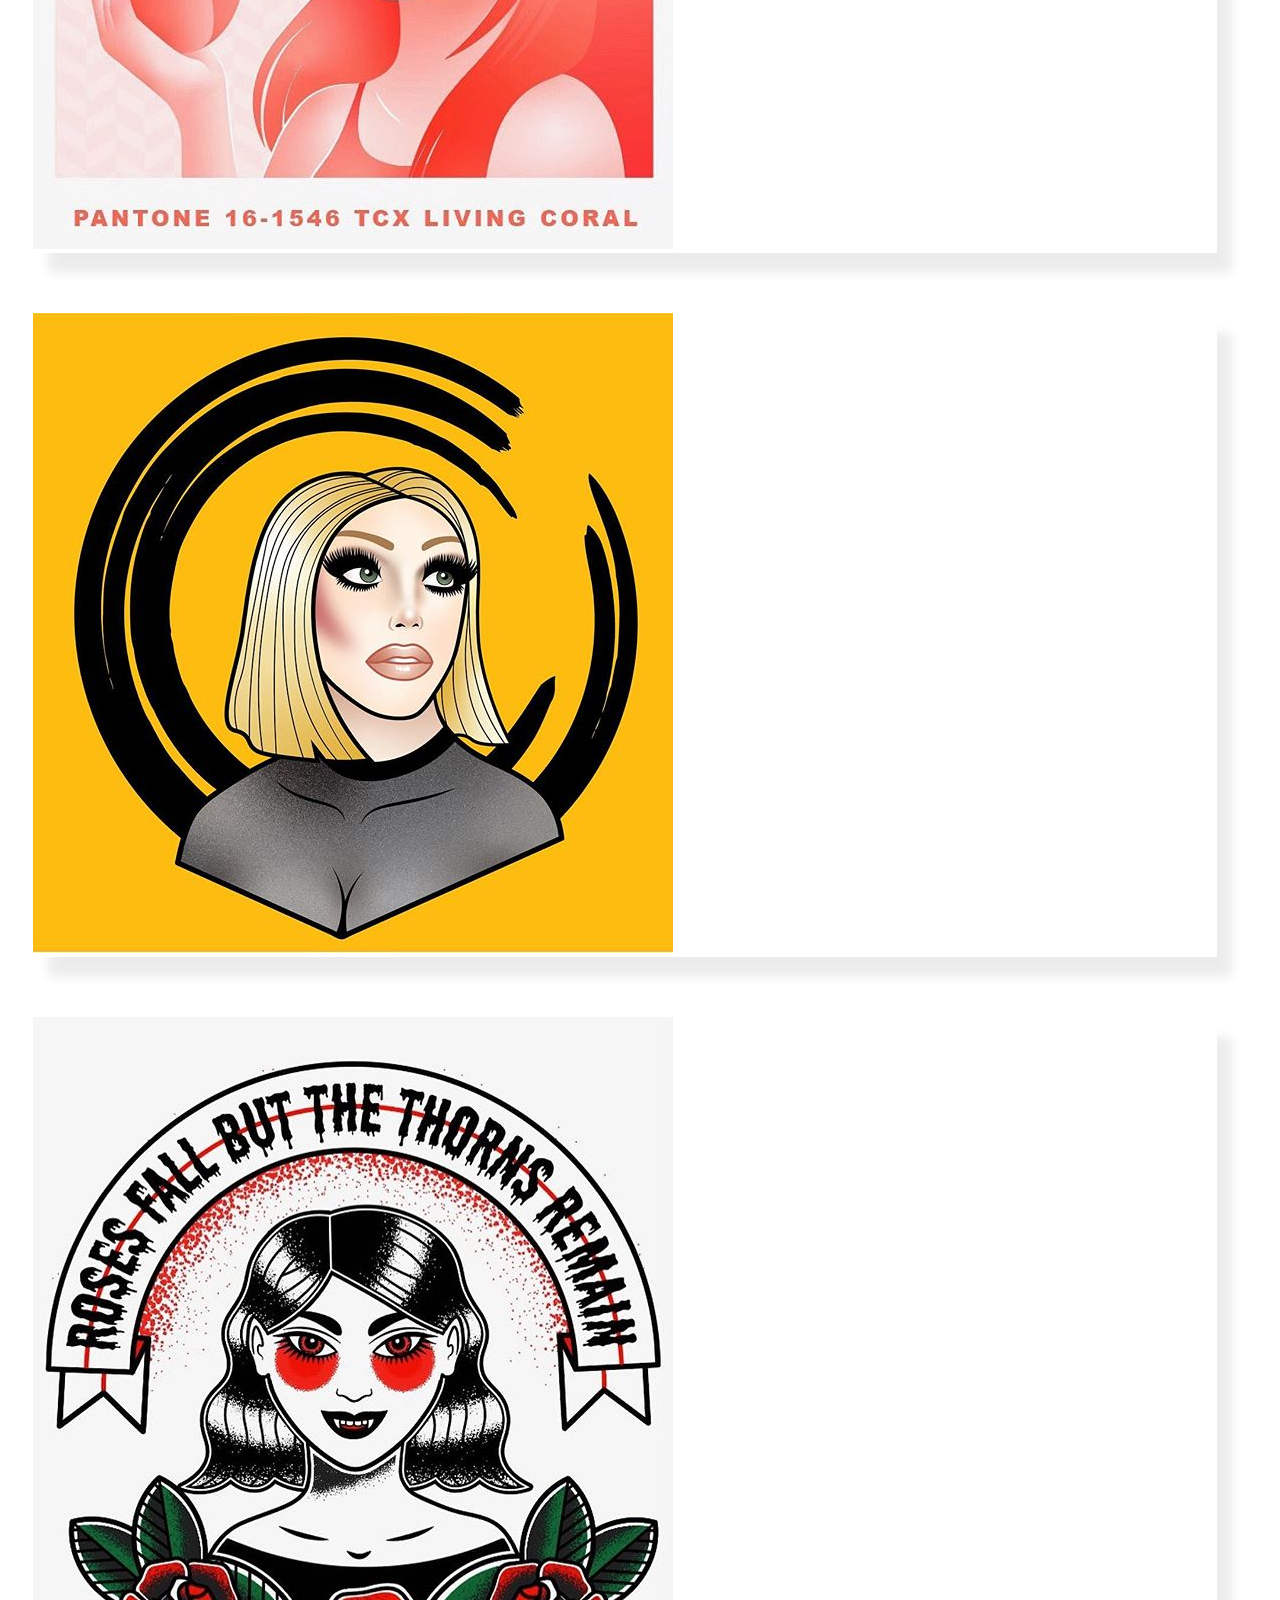
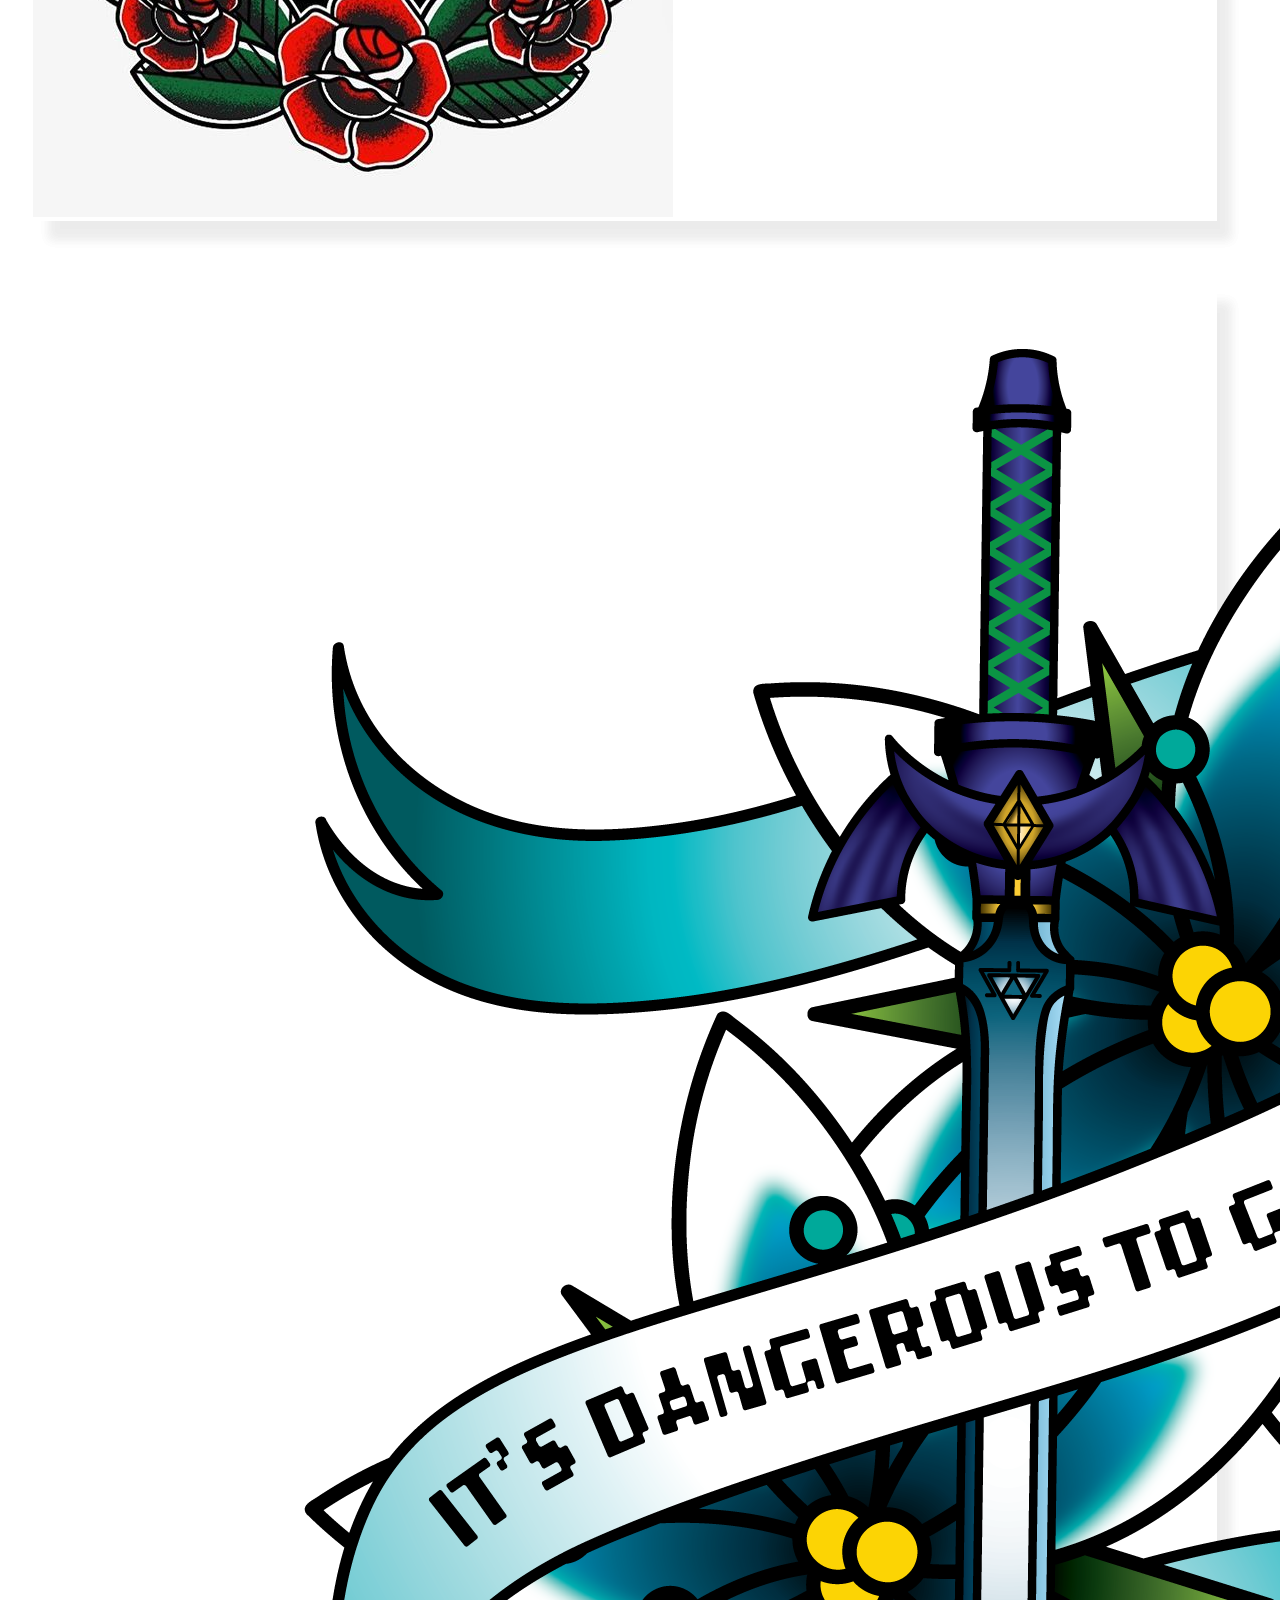
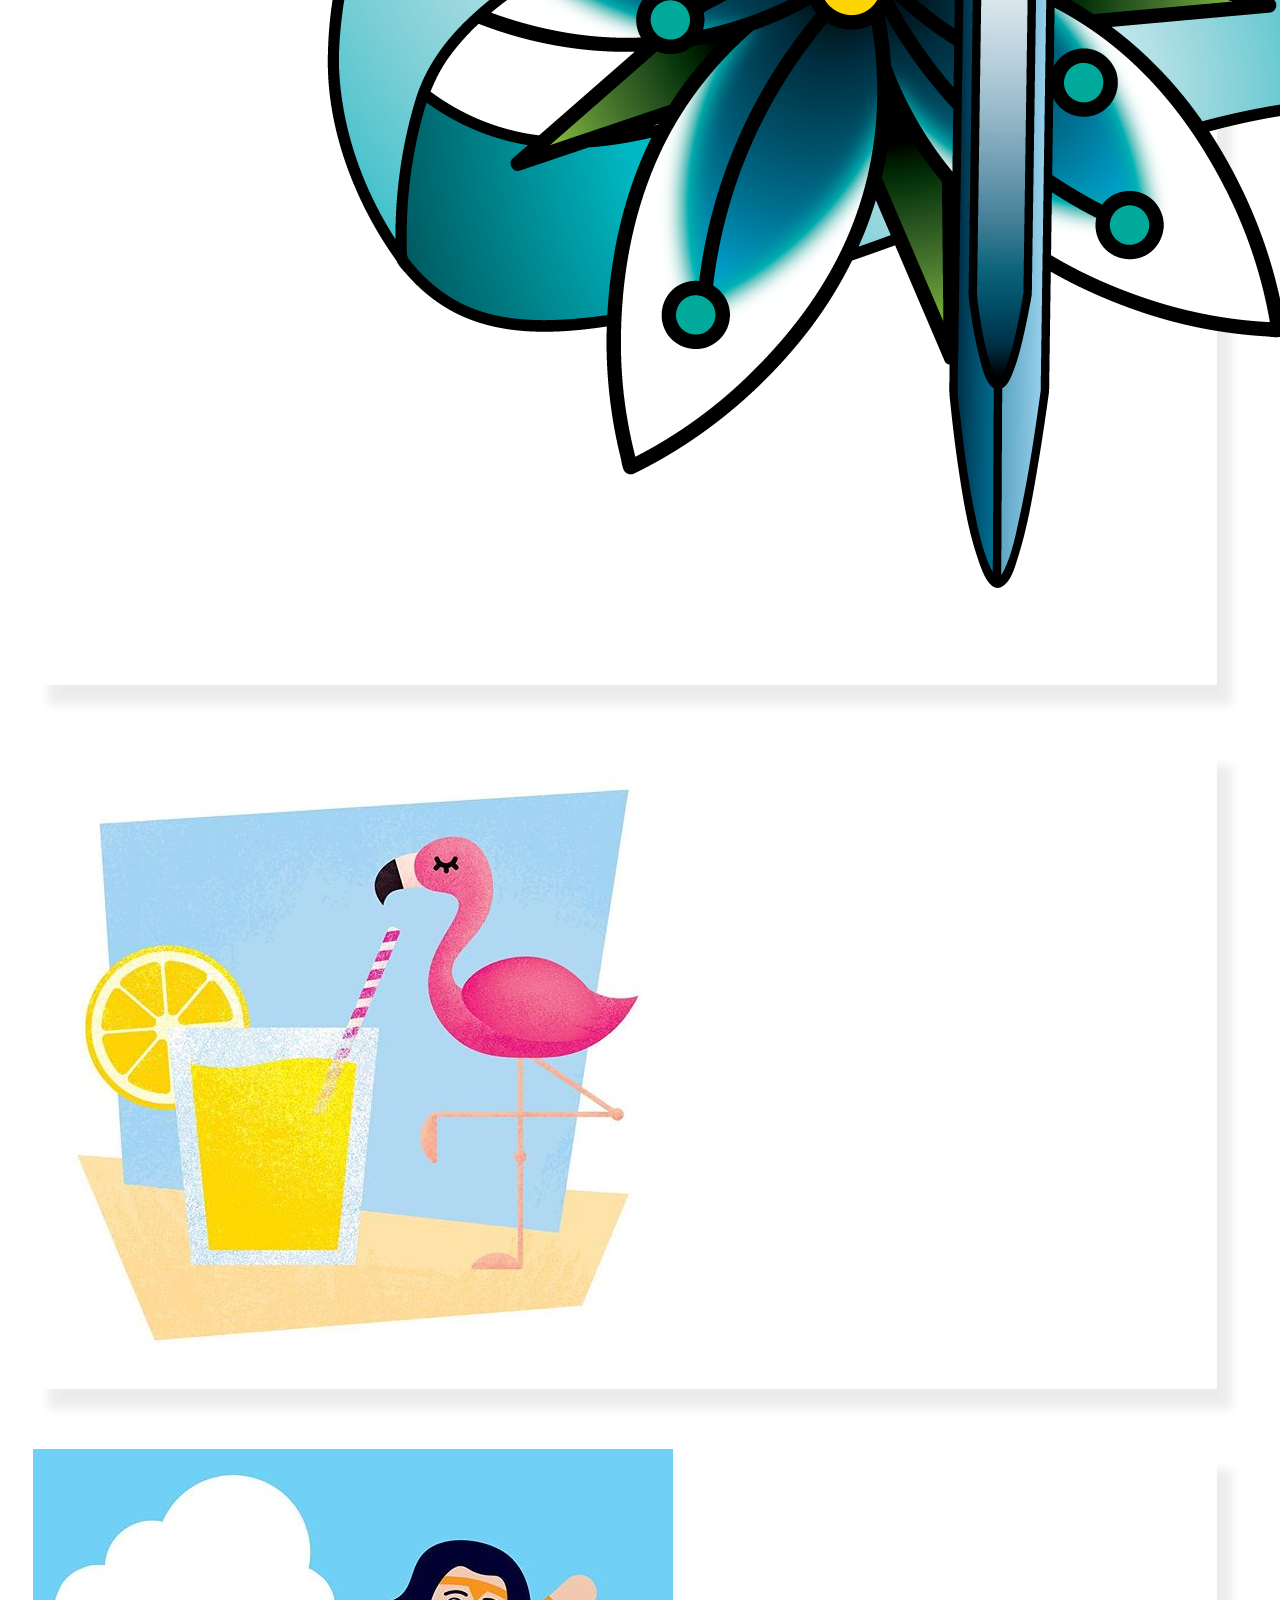
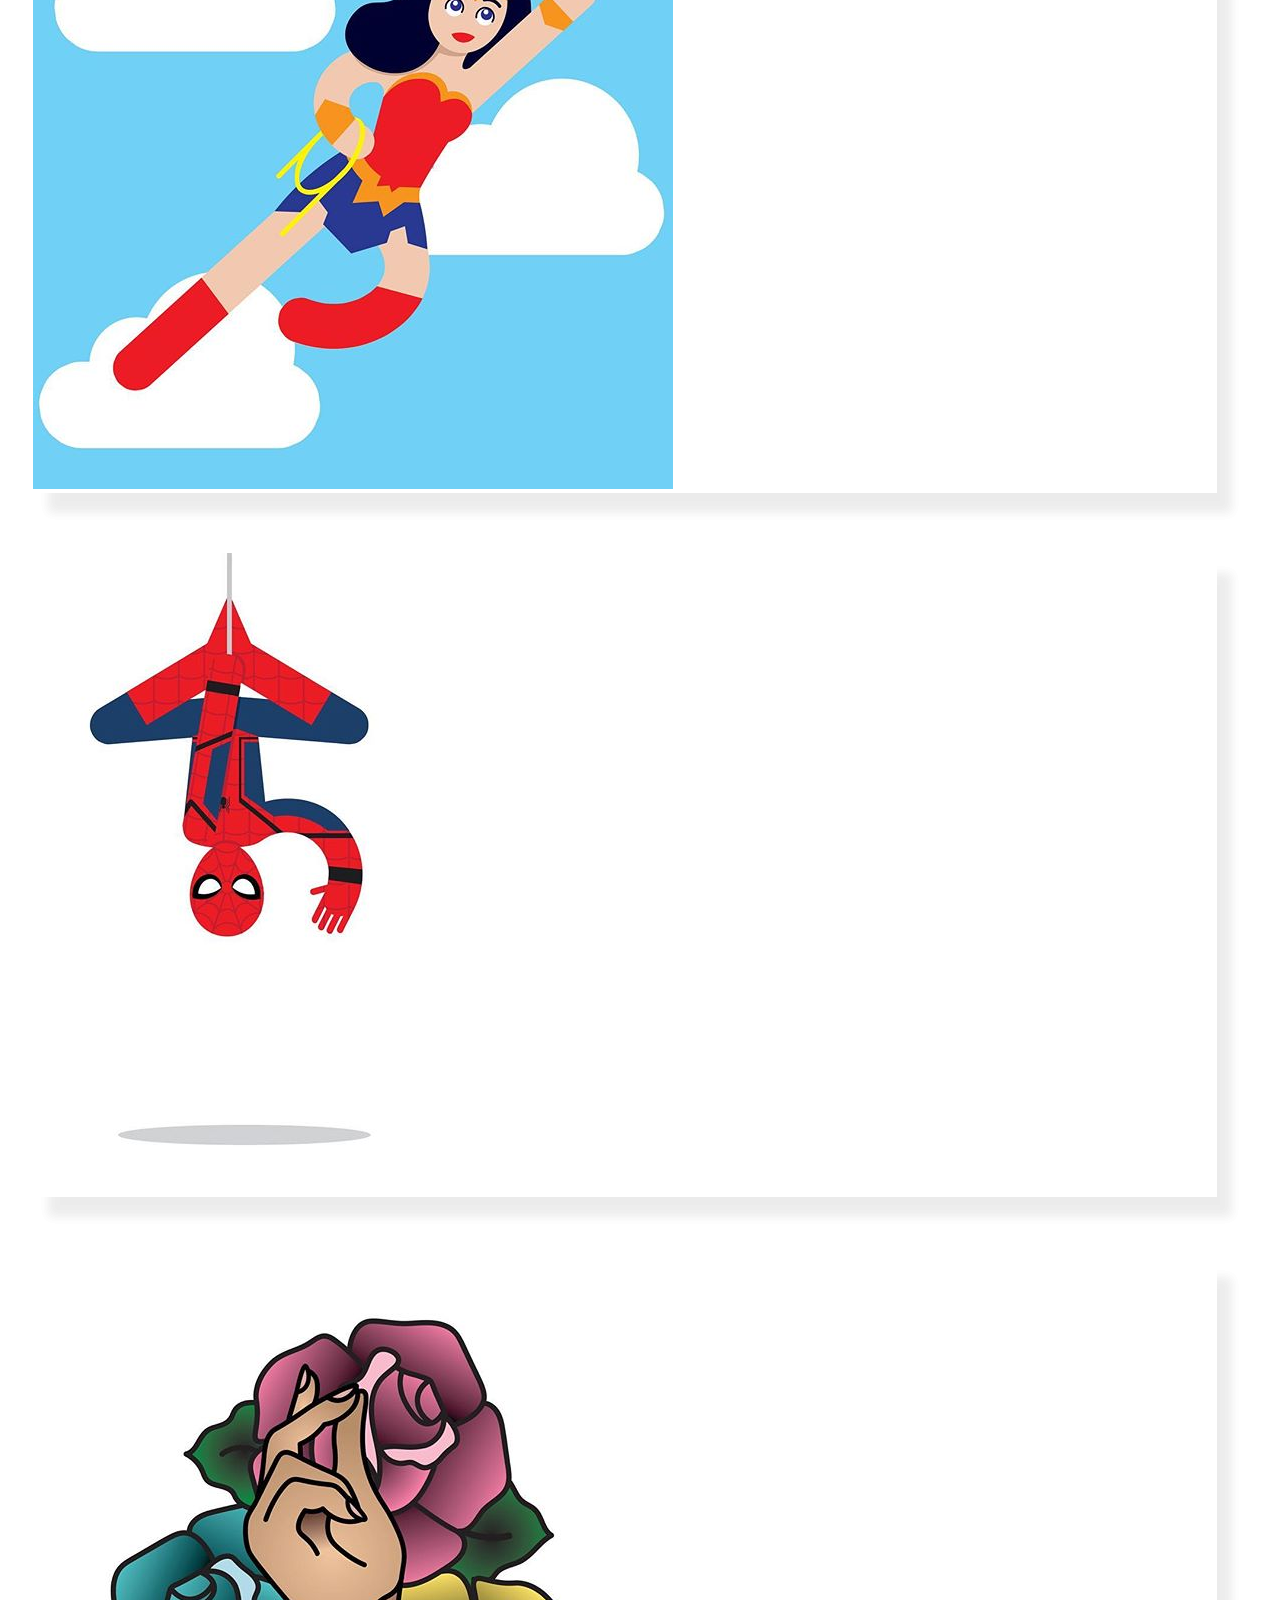
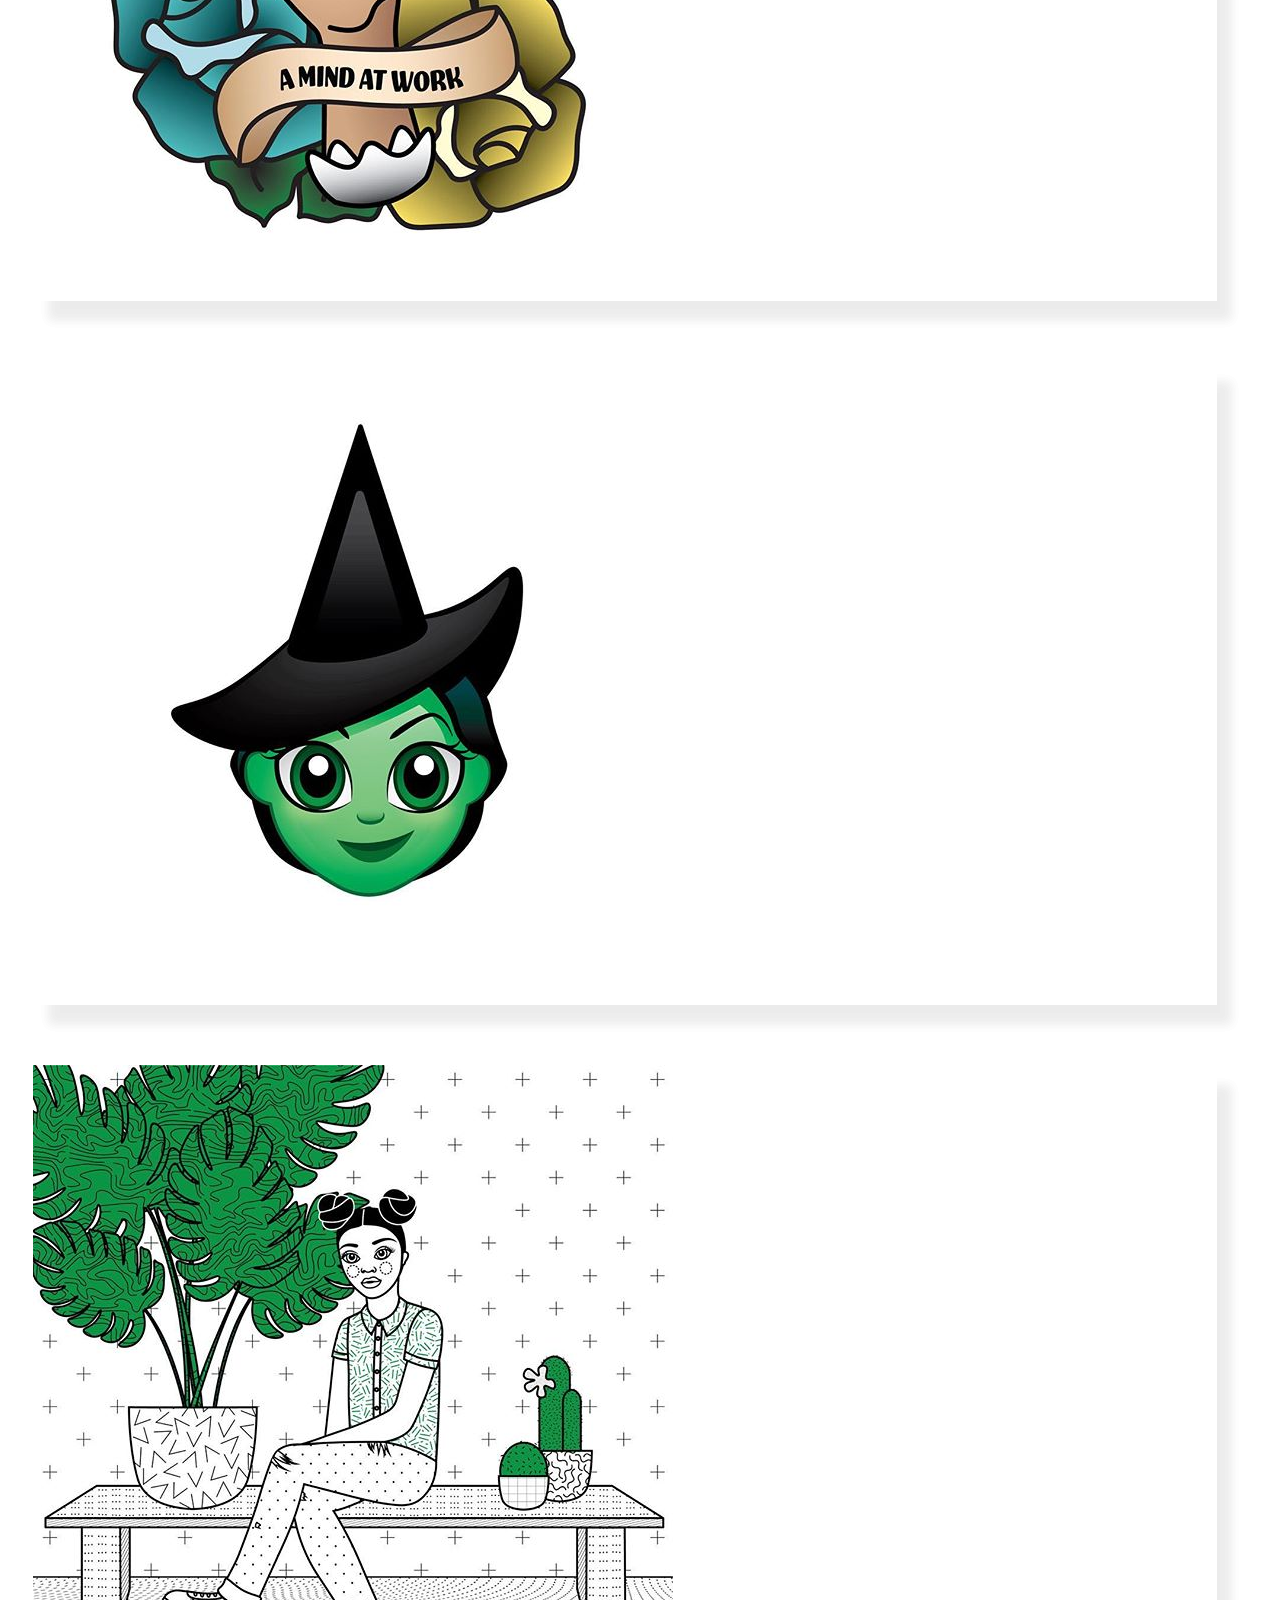
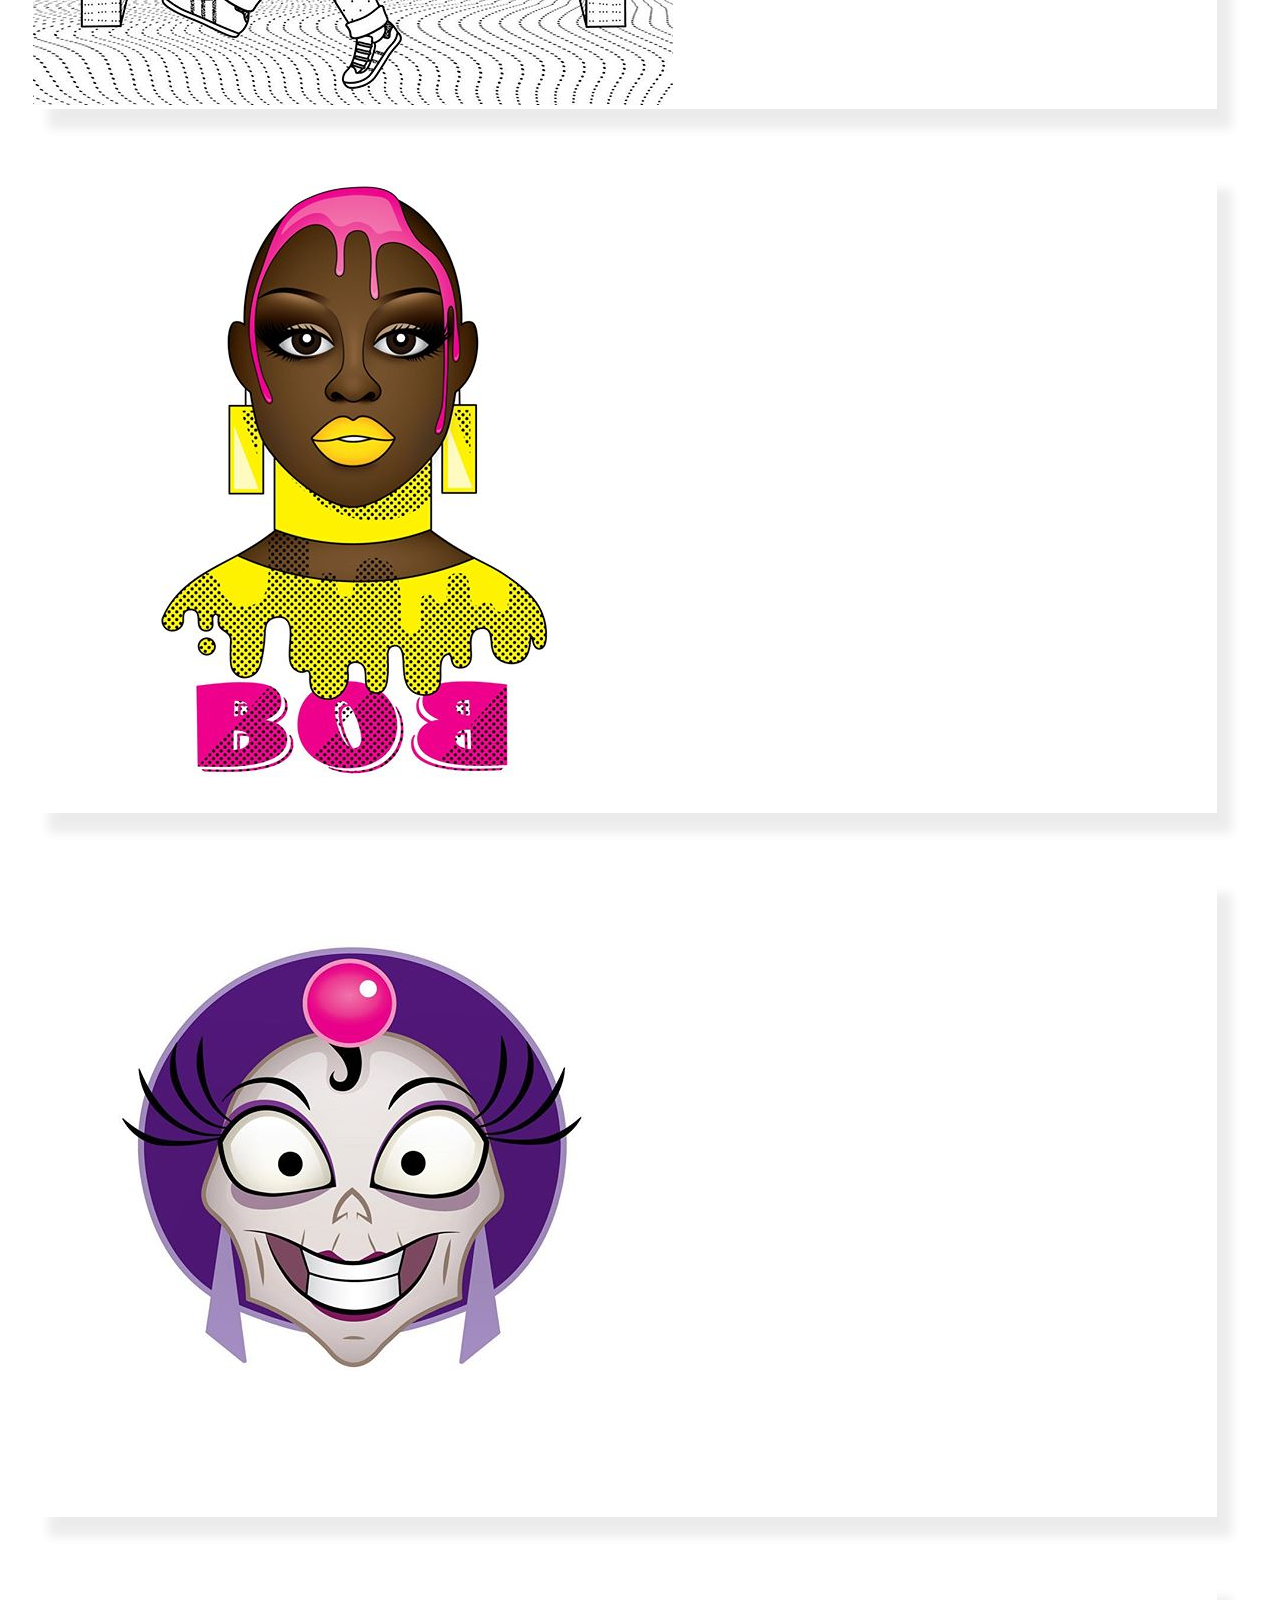
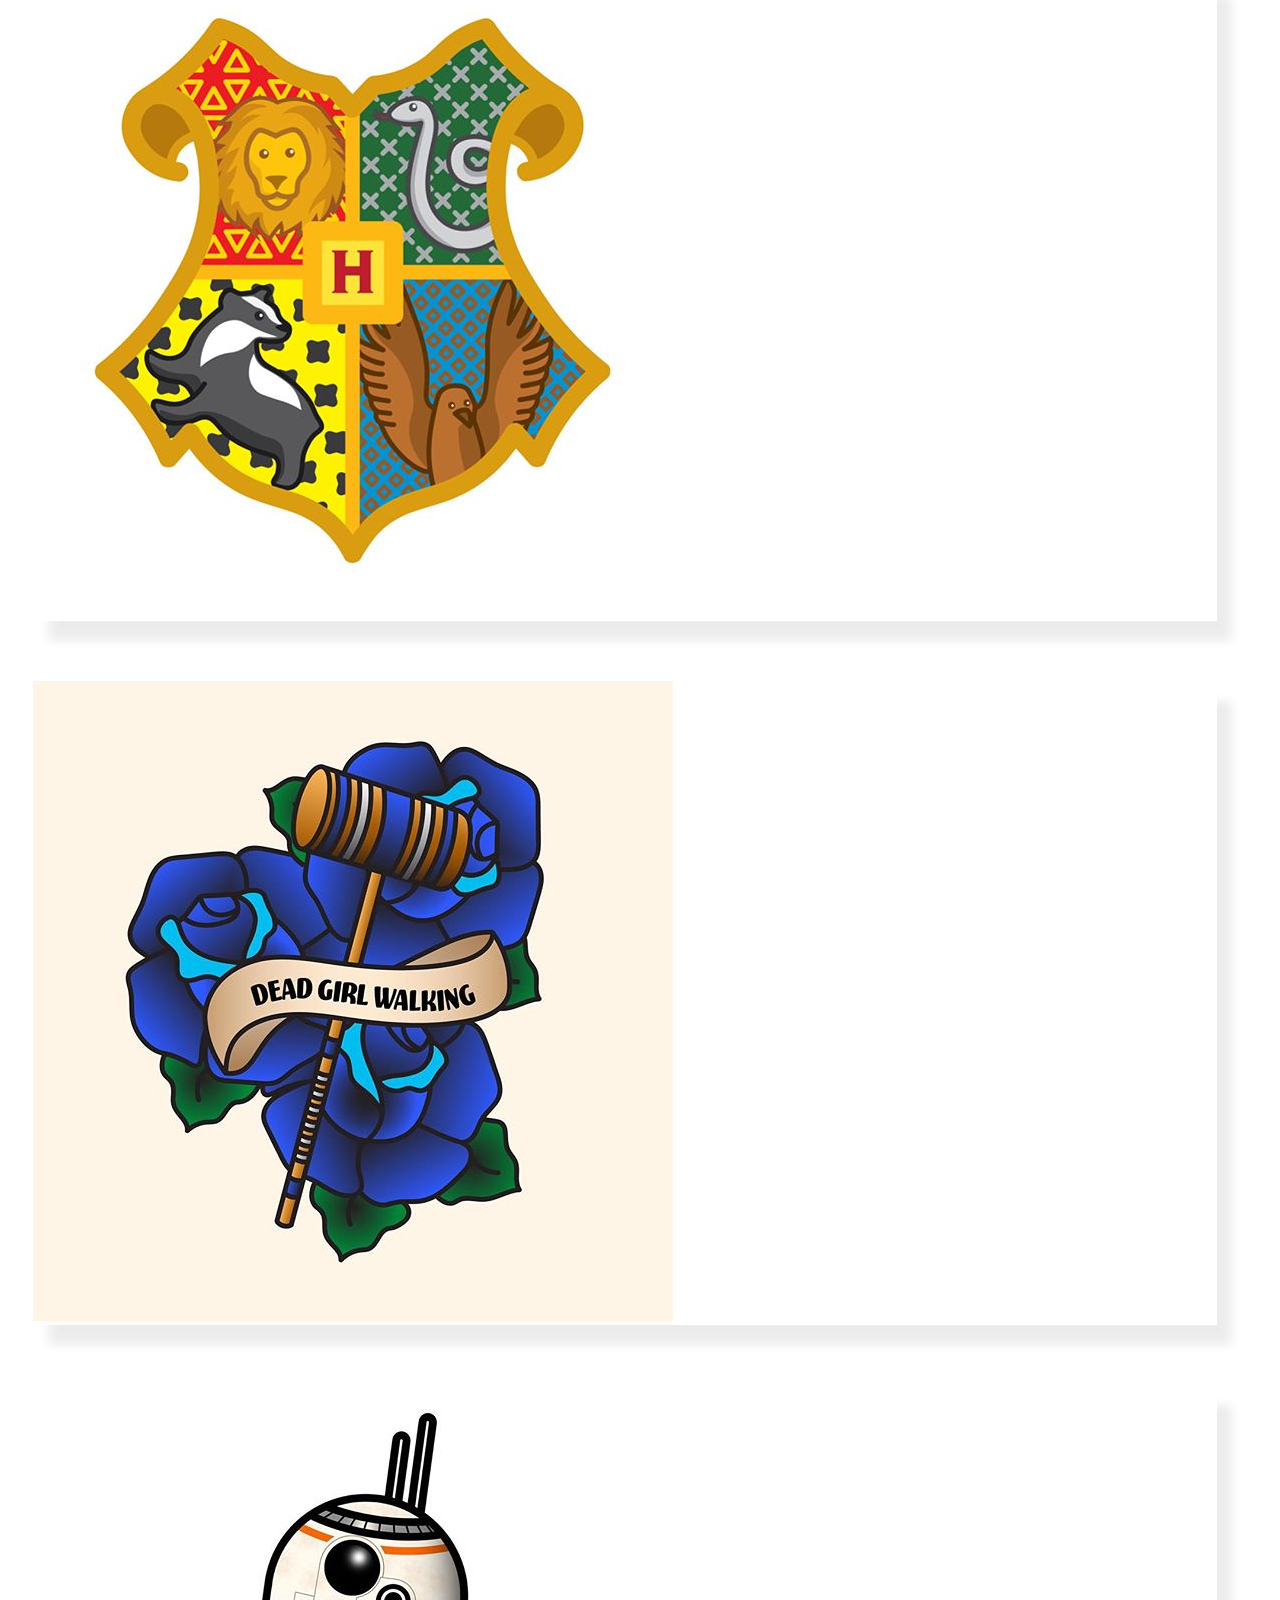
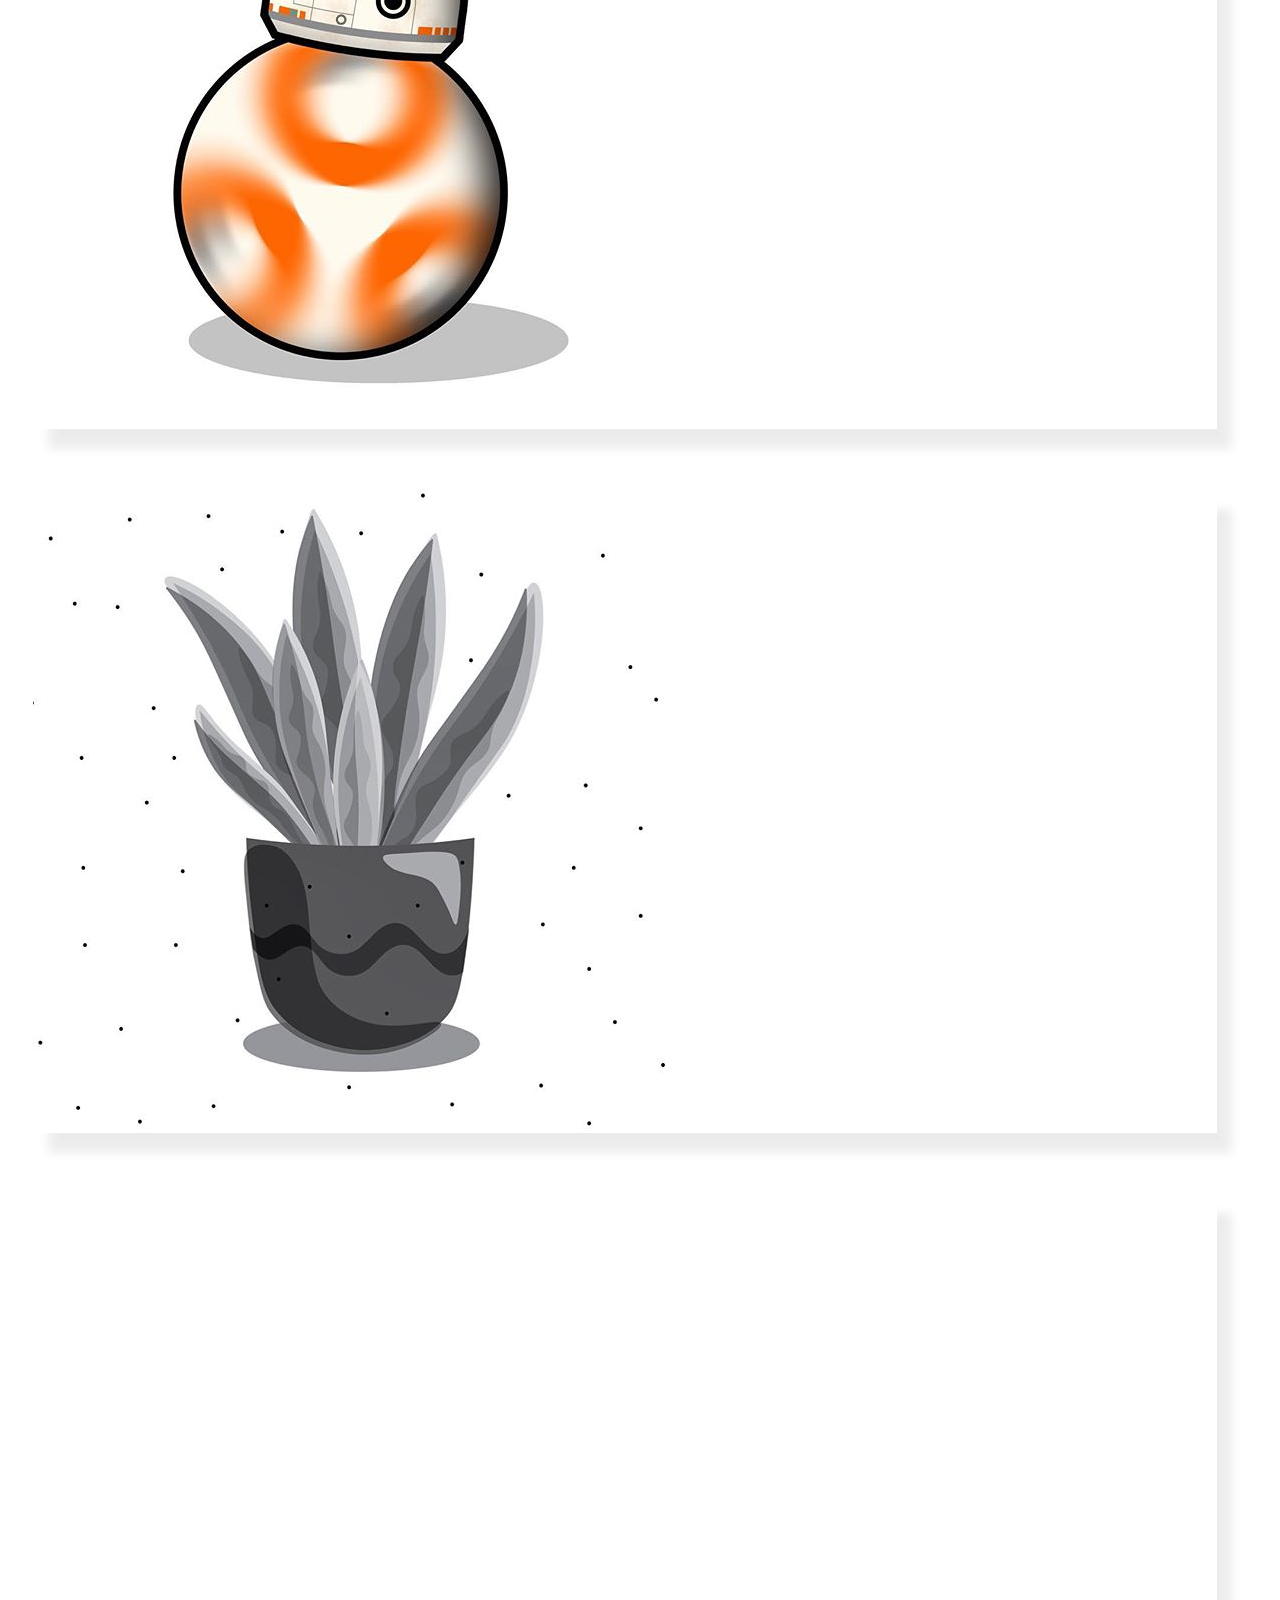
==== commit 61ae40d0: "added bioroom" ====
--- a/index.html
+++ b/index.html
@@ -65,6 +65,9 @@
             <div class="card-columns">
               <div class="card">
                 <img class="card-img img-fluid" src="assets/46182922_360636277826650_5279451558913045556_n.jpg" alt="Card image">
+              </div>
+              <div class="card">
+                <img class="card-img img-fluid" src="assets/bioroom.jpg" alt="Card image">
               </div>
               <div class="card">
                 <img class="card-img img-fluid" src="assets/47200433_261476141186667_1355449912685320116_n.jpg" alt="Card image">
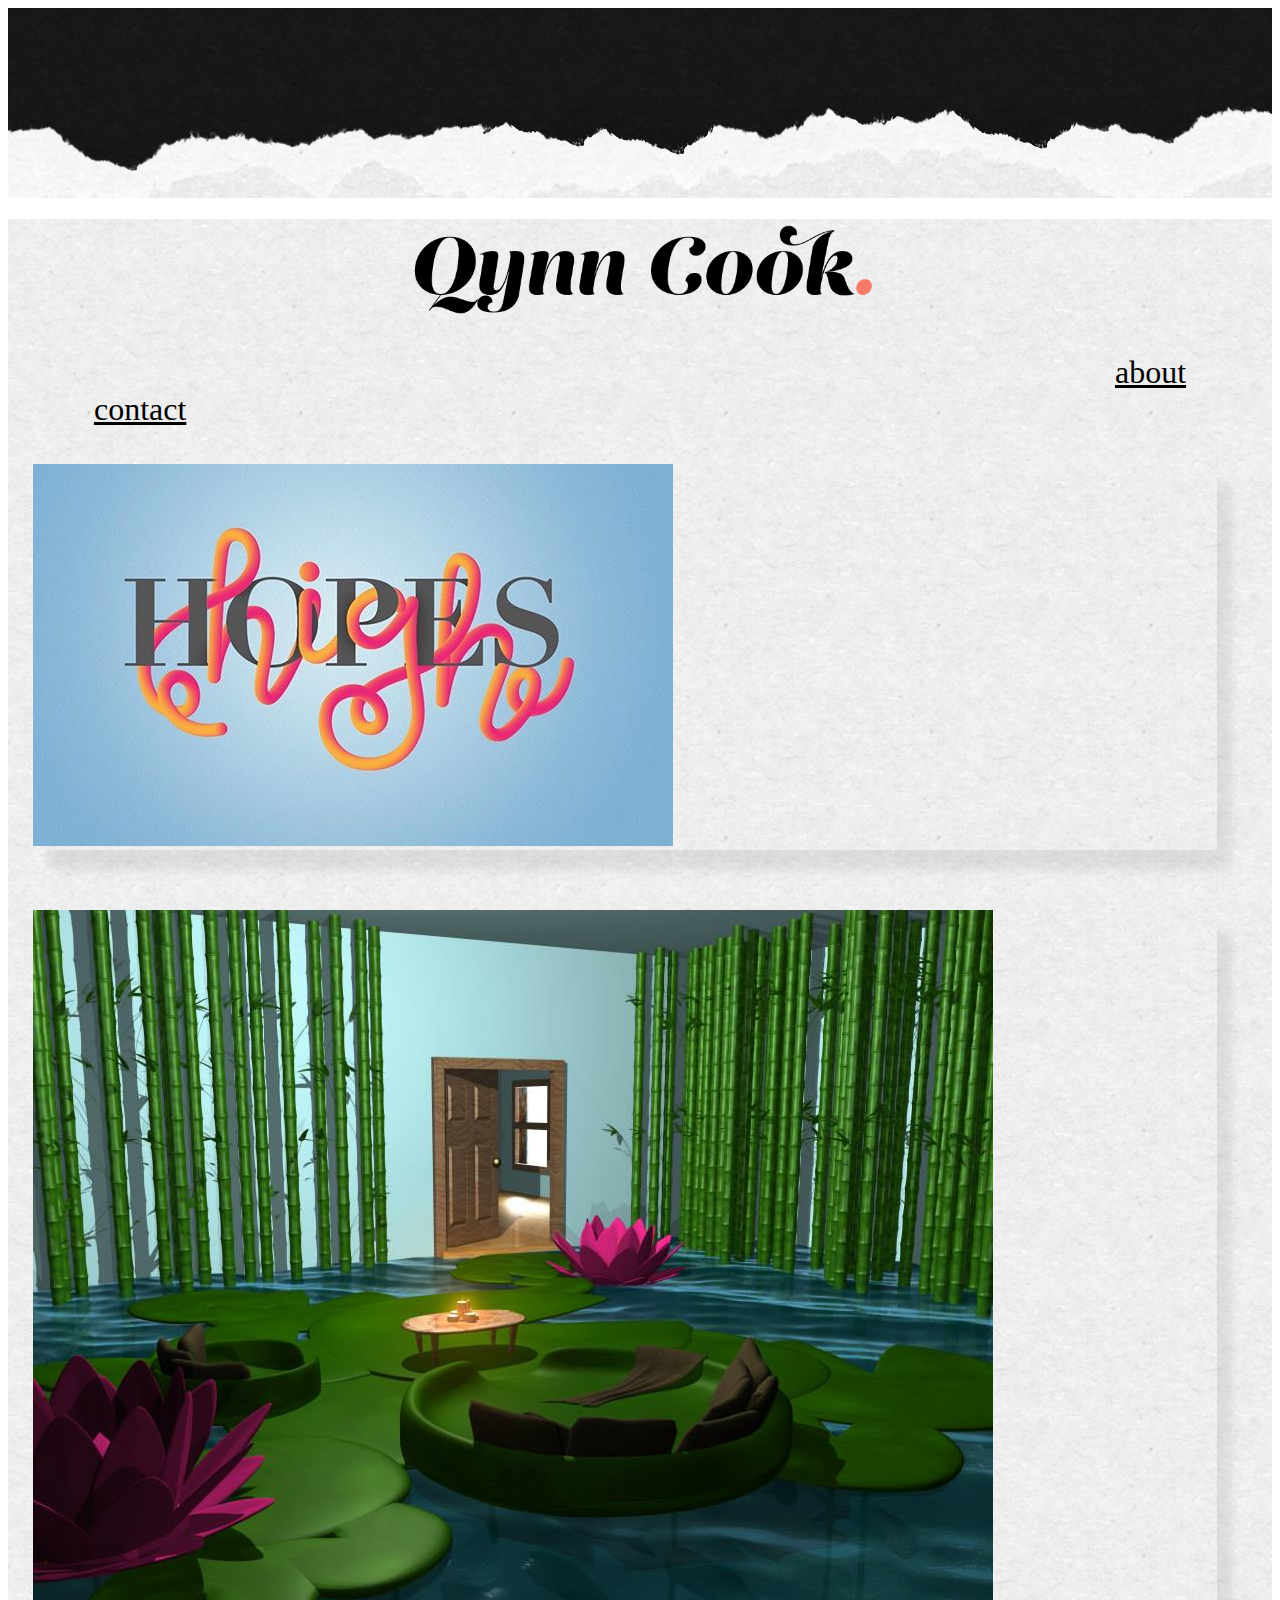
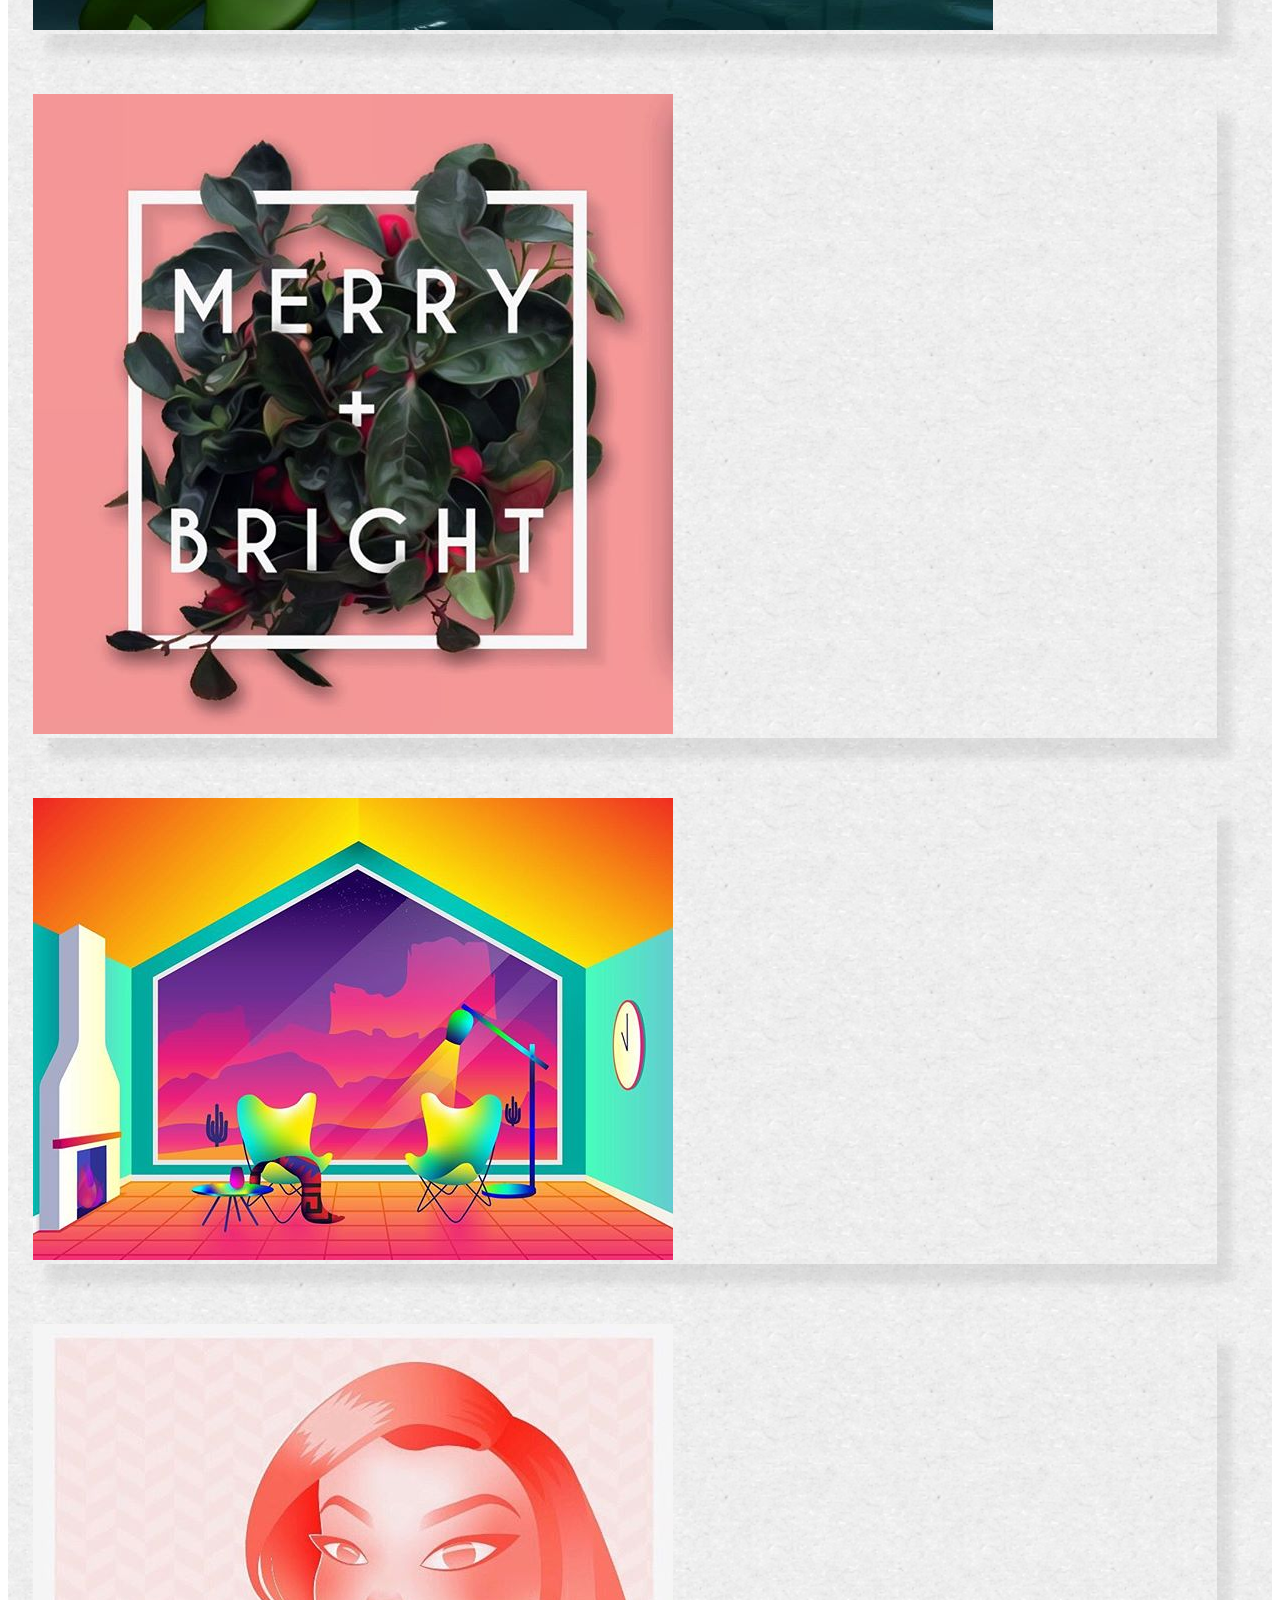
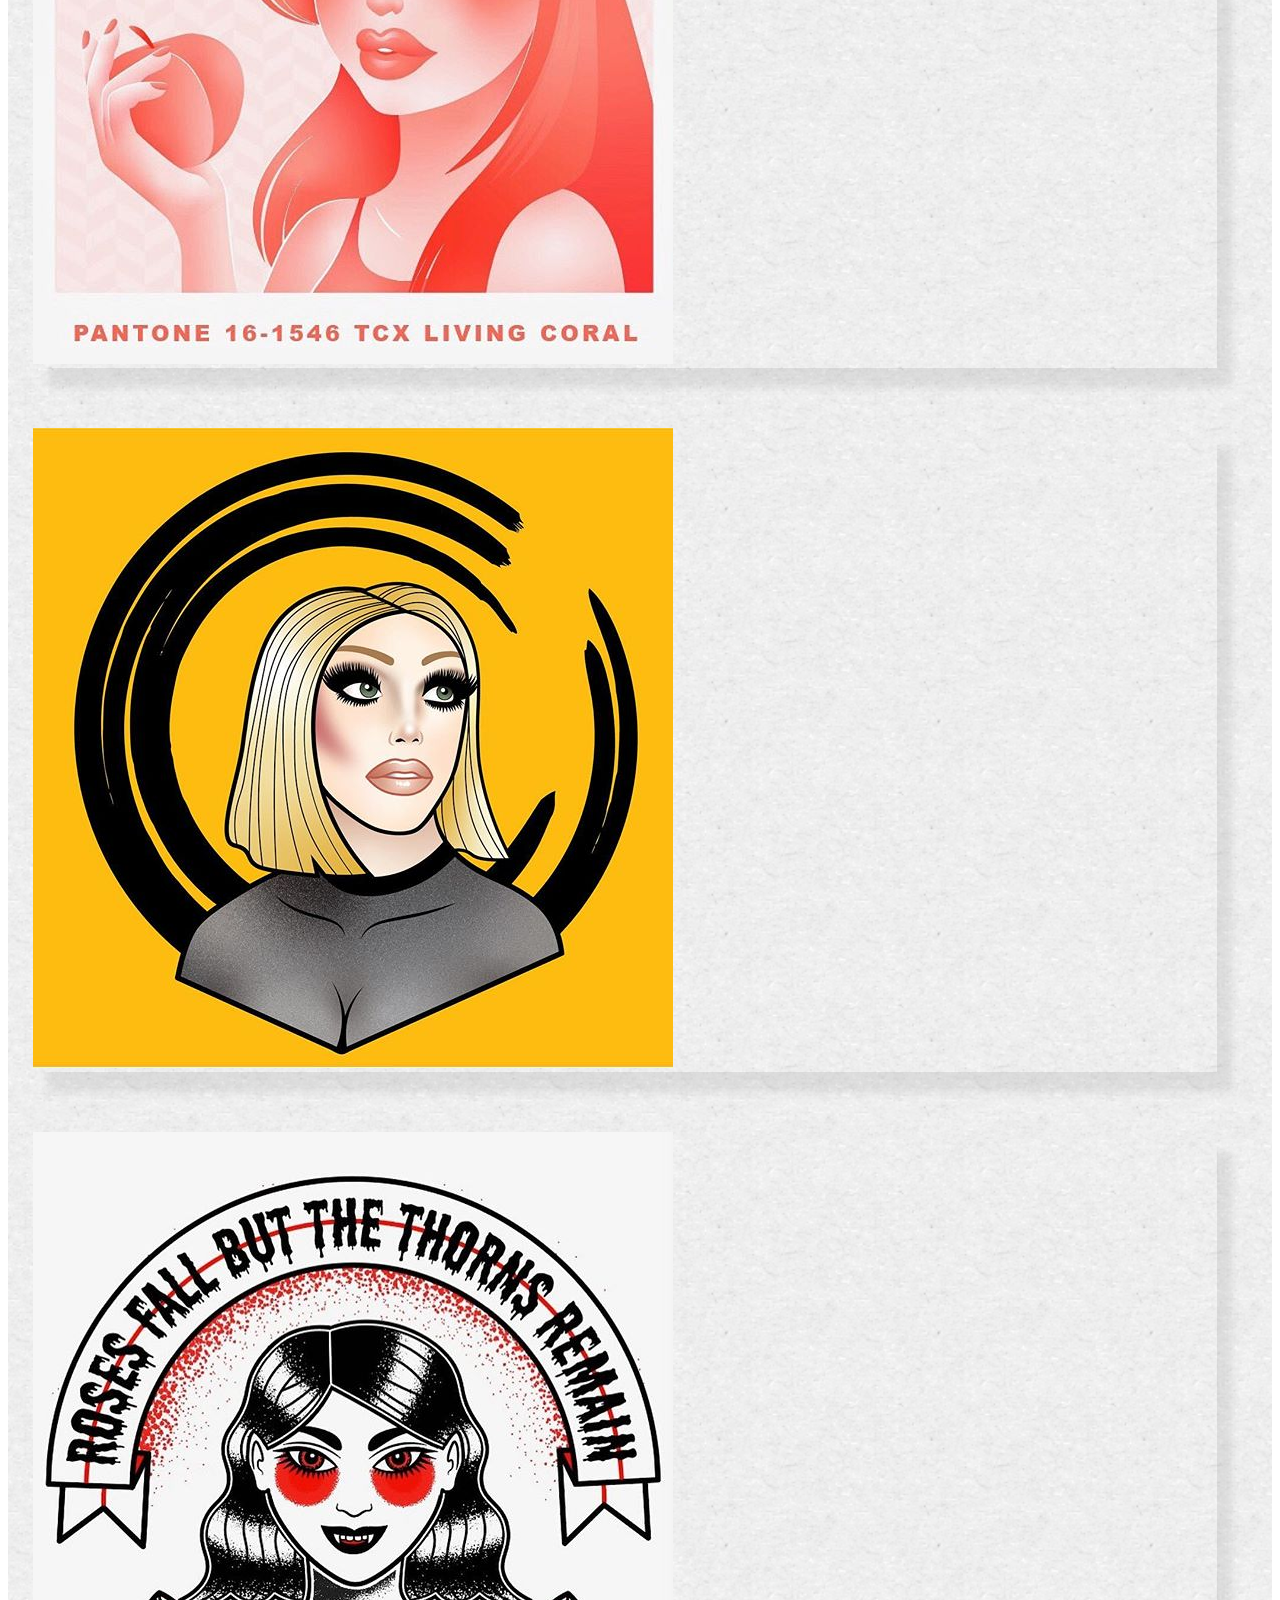
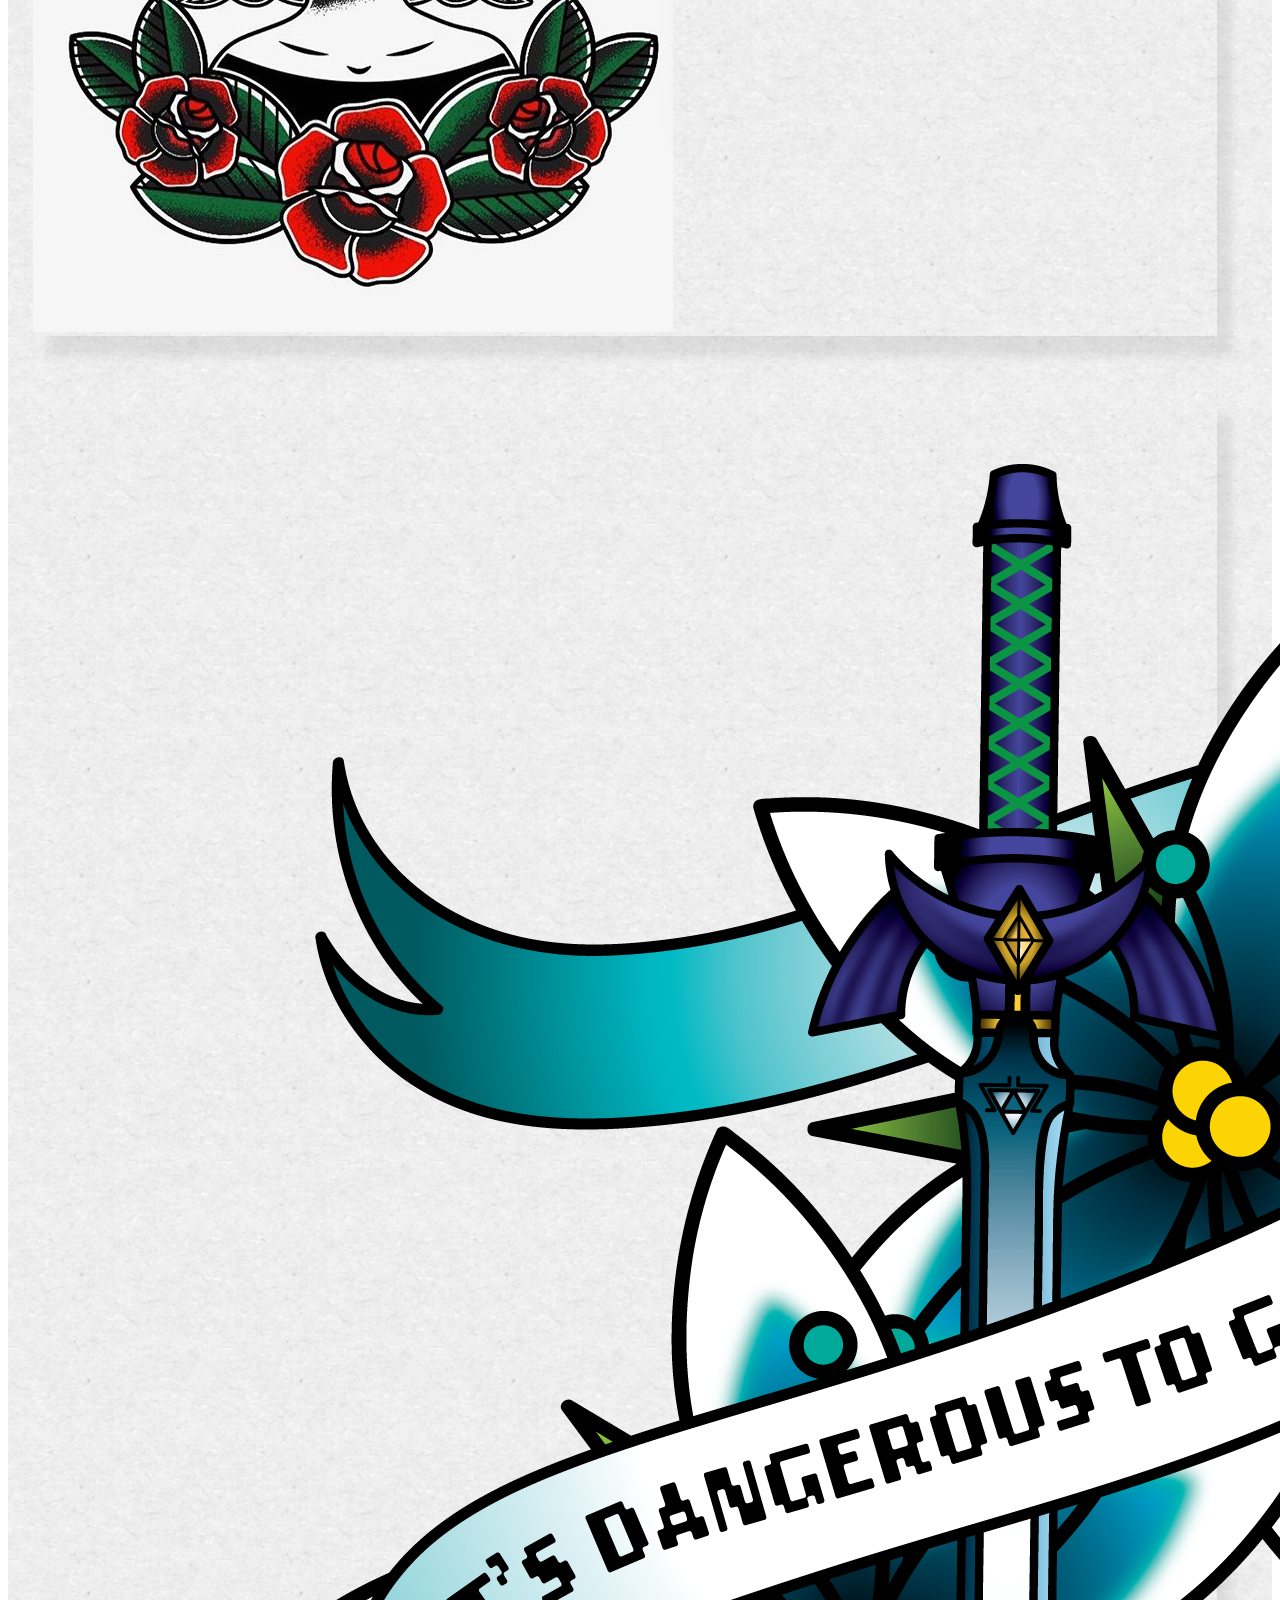
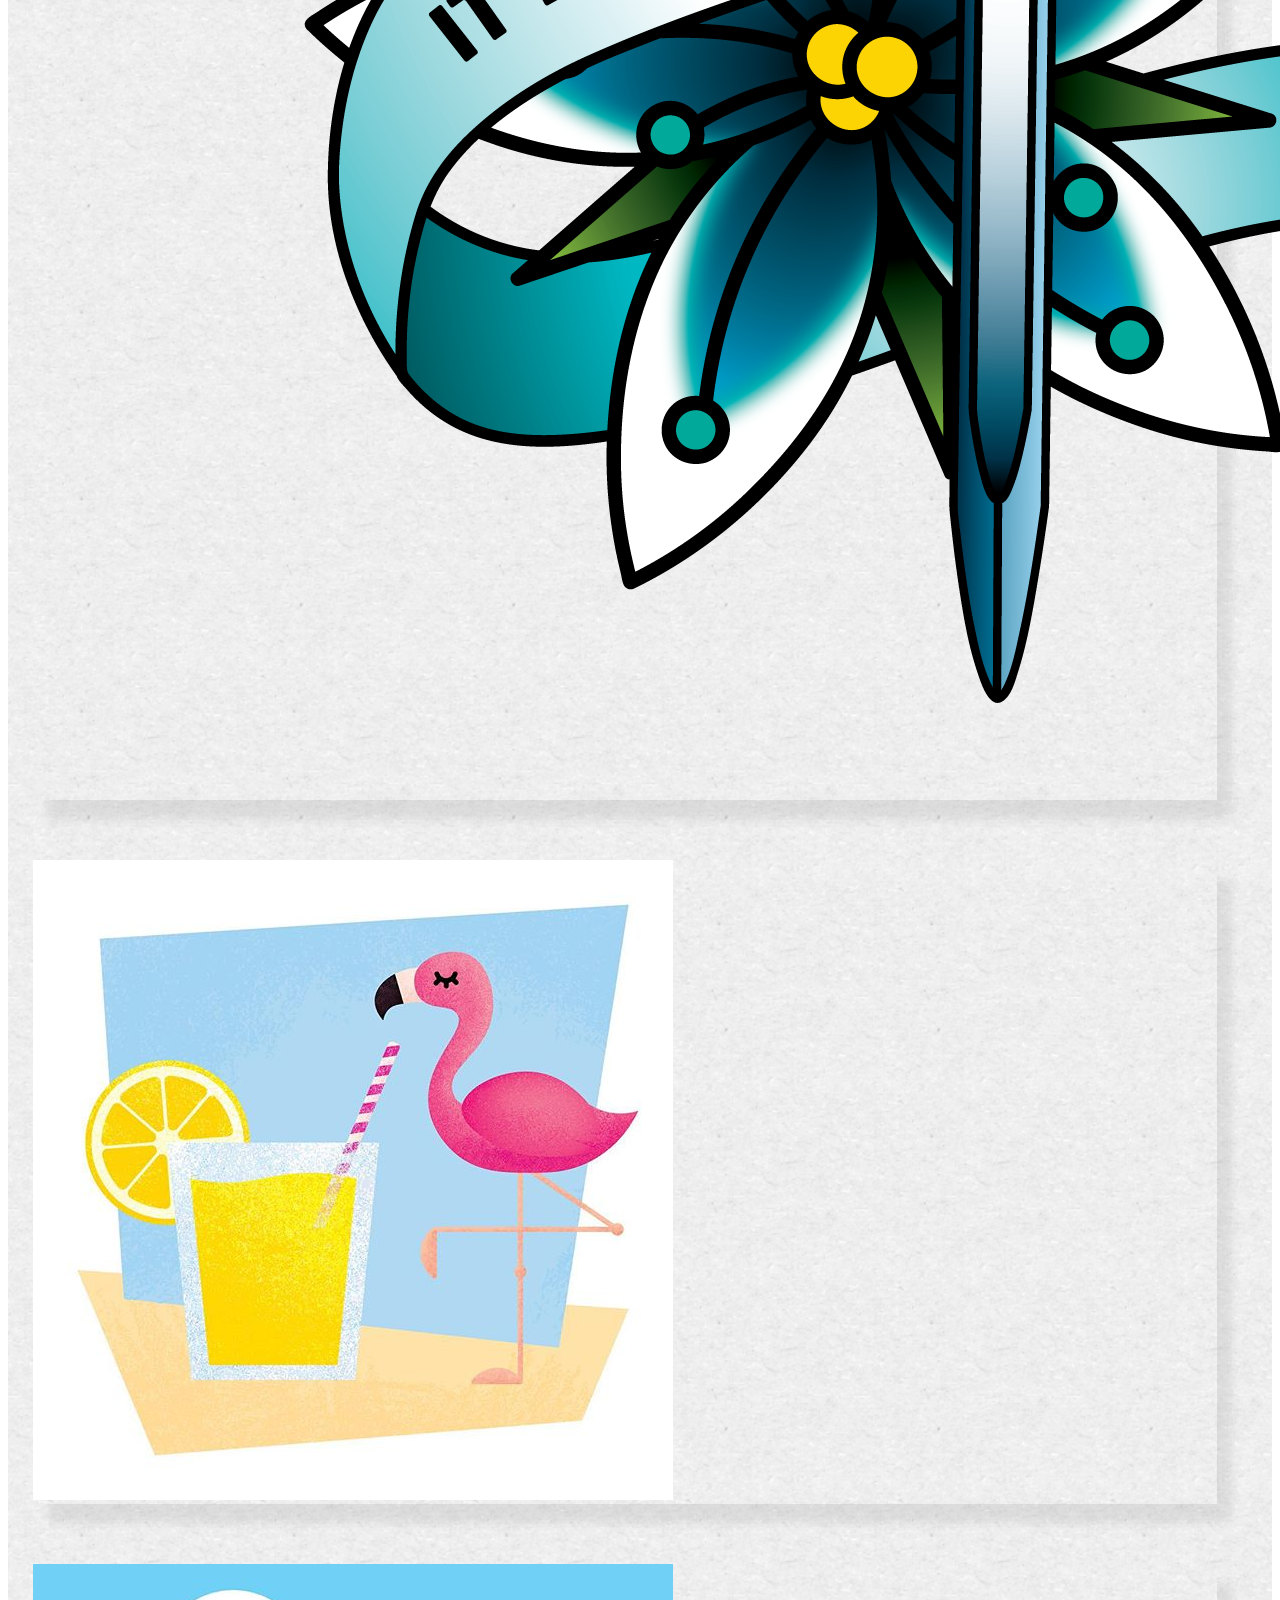
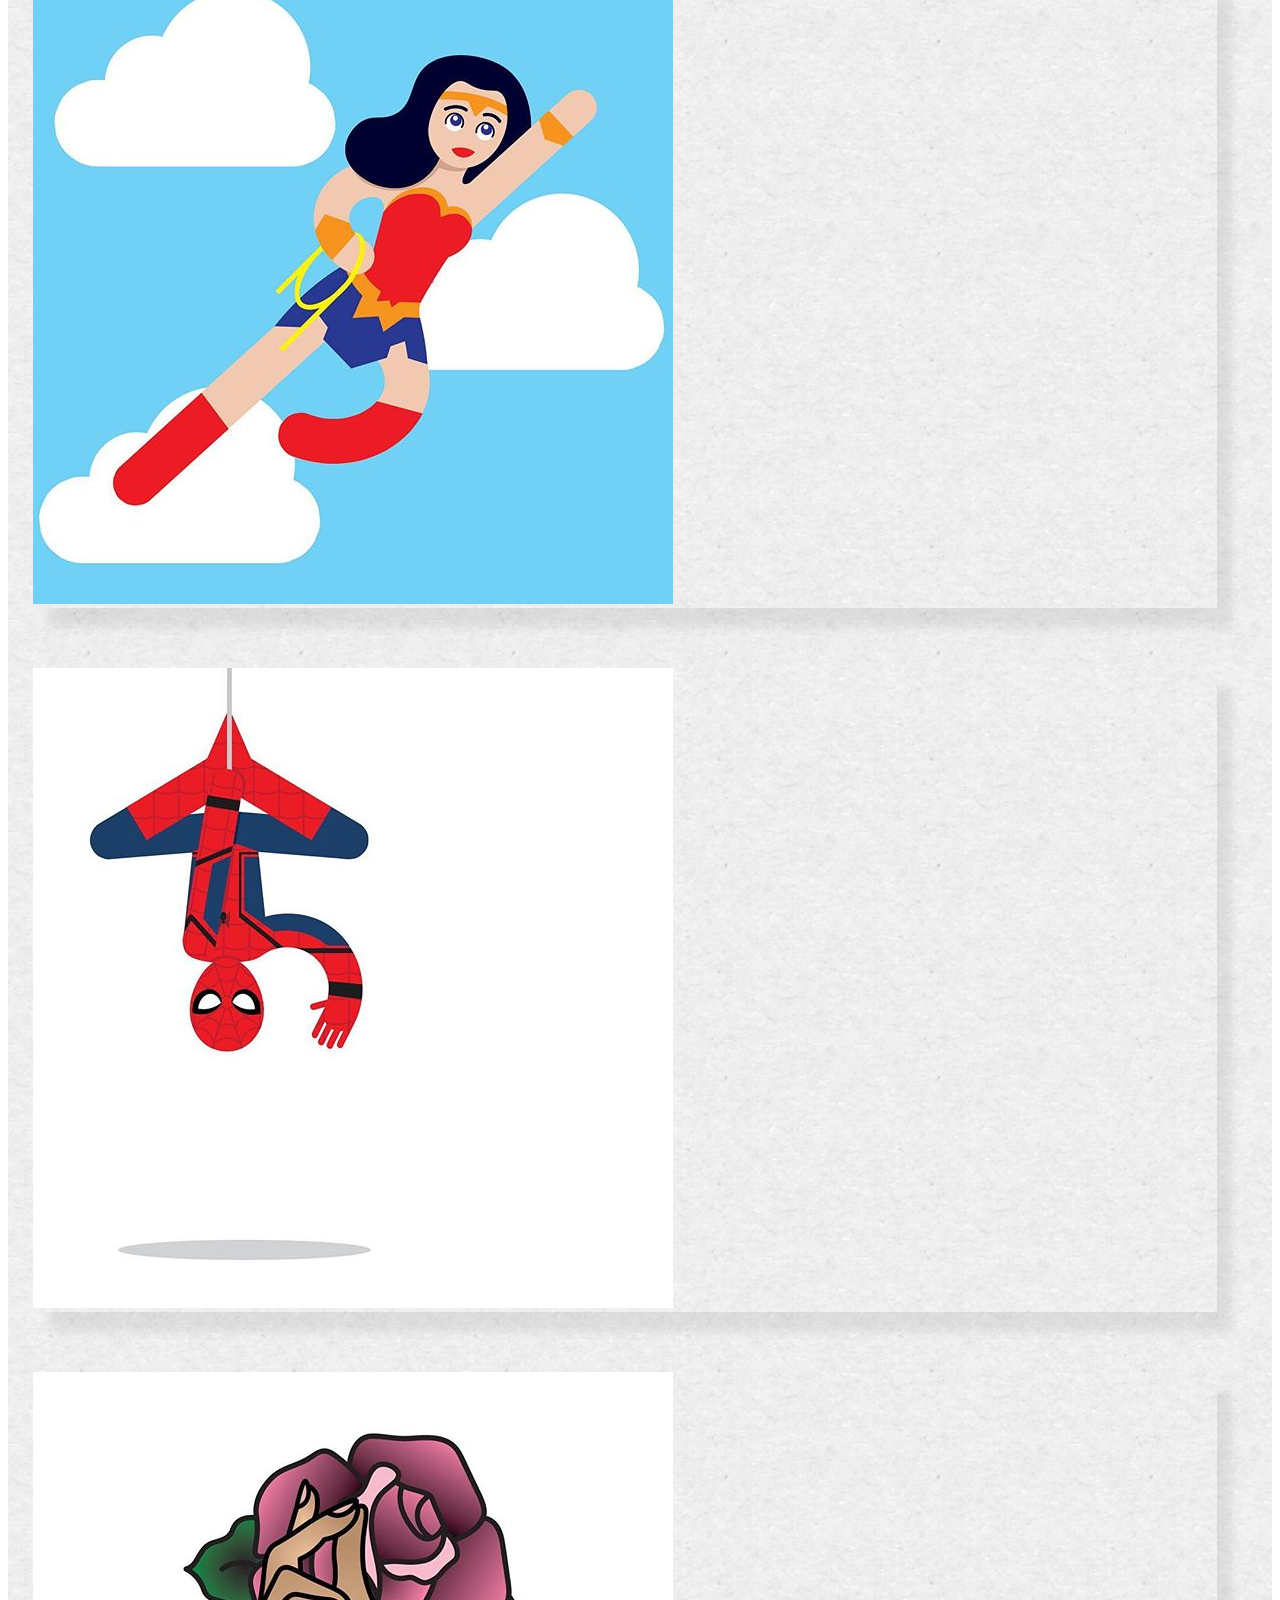
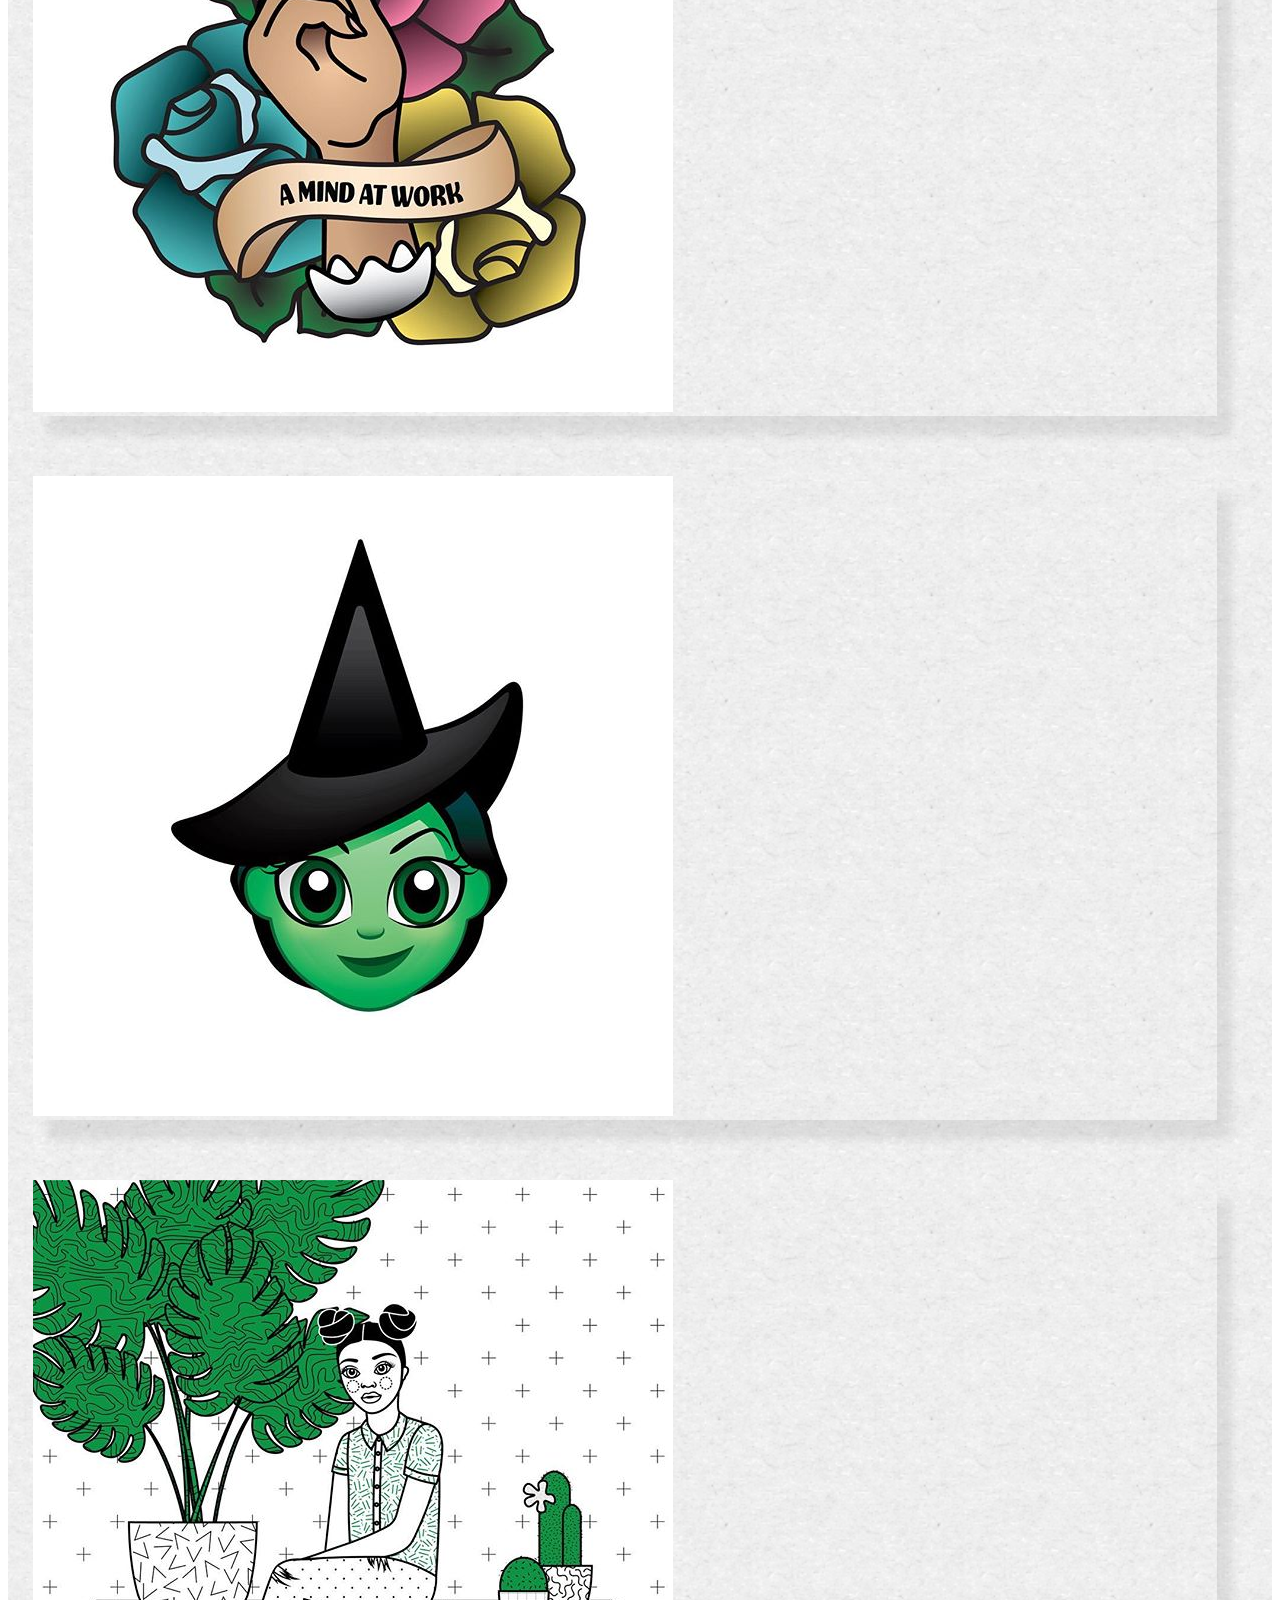
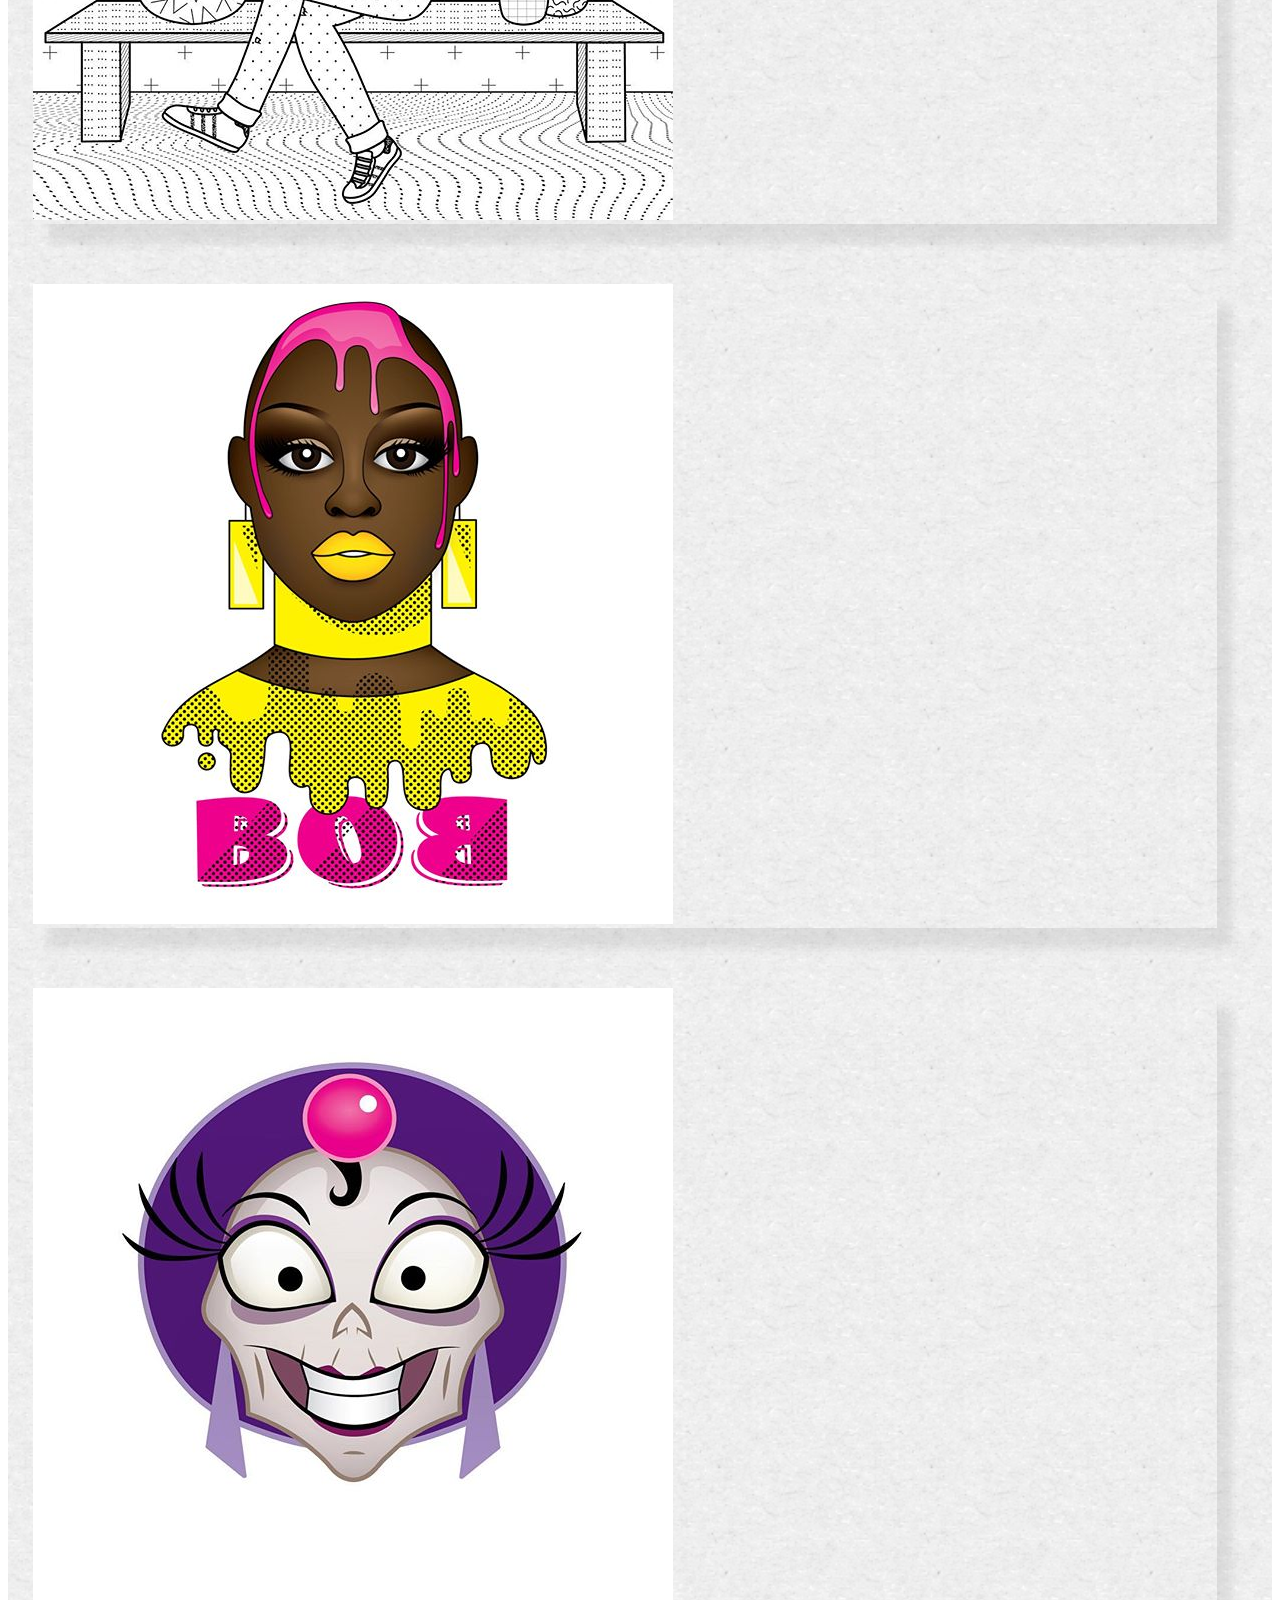
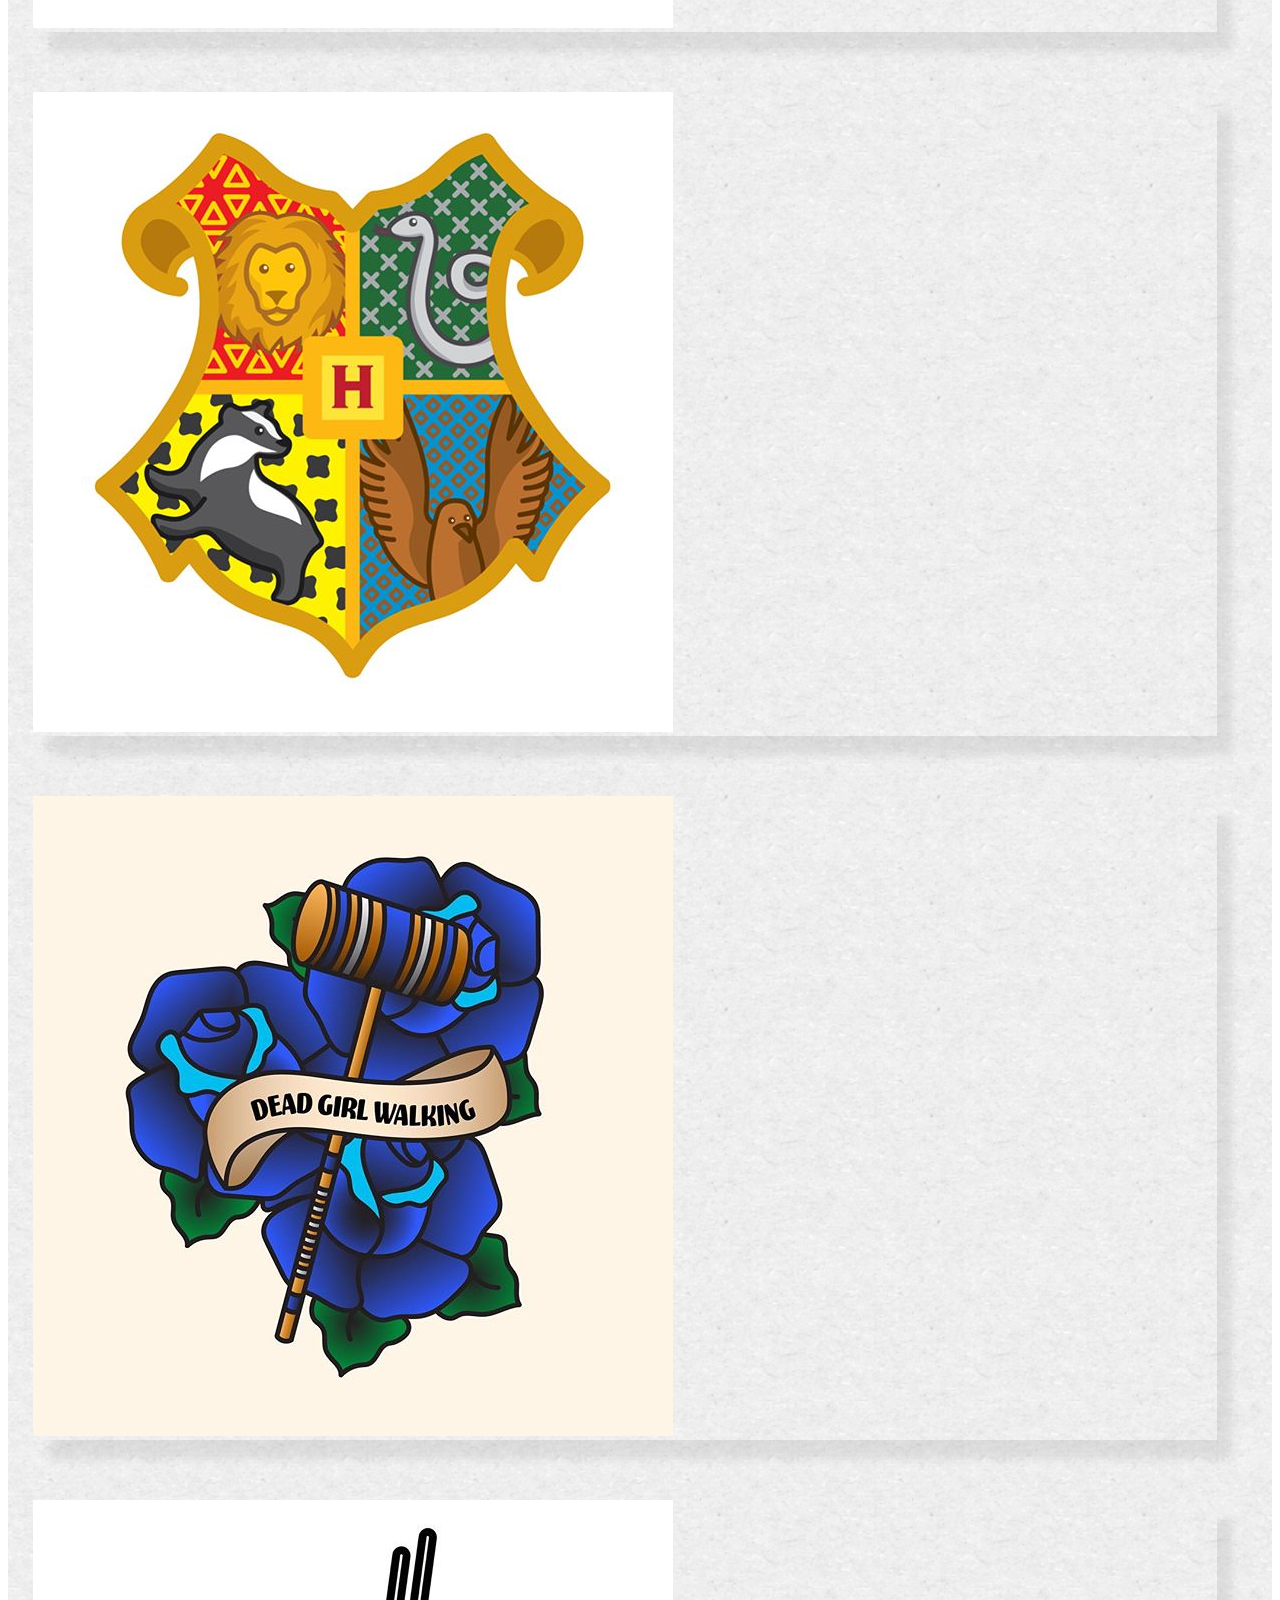
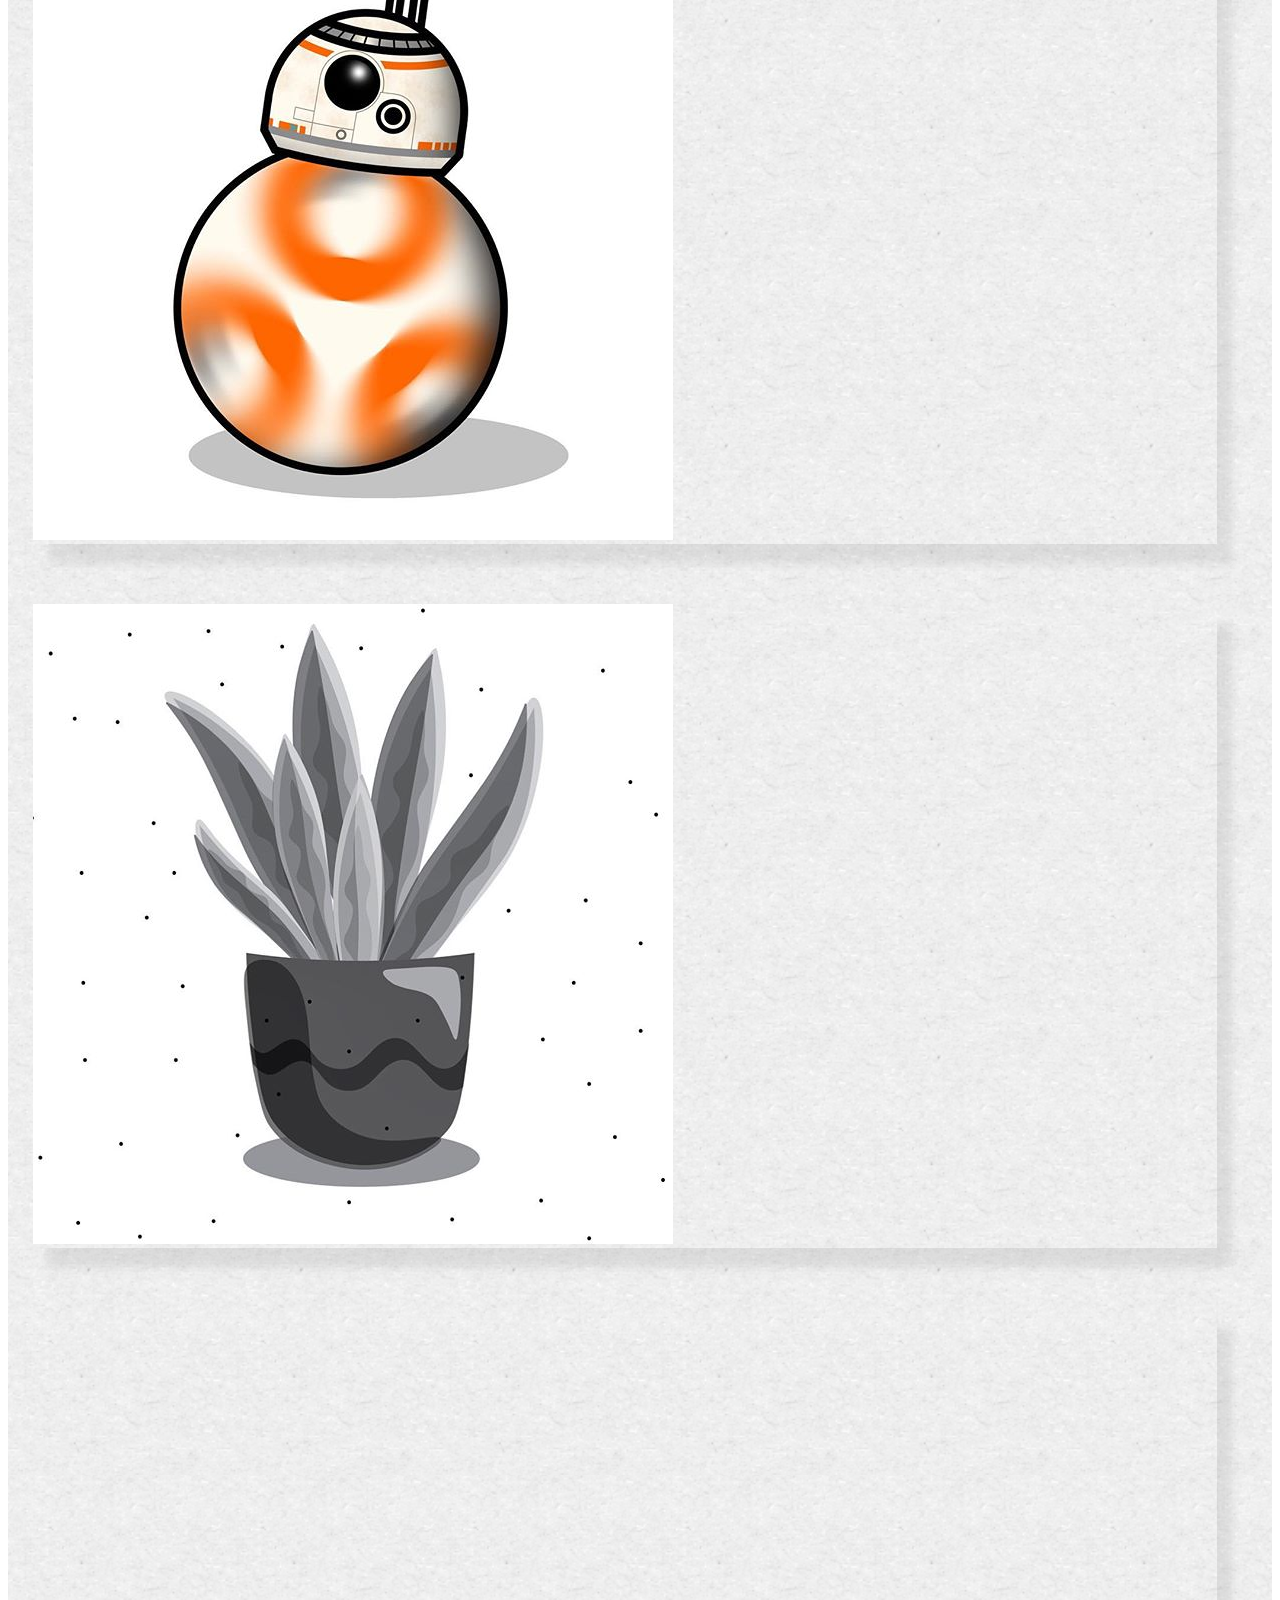
==== commit 2647e998: "Redesign" ====
--- a/index.html
+++ b/index.html
@@ -19,129 +19,135 @@
     <title>Qynn Cook</title>
   </head>
   <body>
+    <div class = "bodyHead">
+    </div>
+    <div class = "bodyMain">
 
-    <div class = "main">
+      <div class = "main">
 
-      <div class="nav">
+        <div class="nav">
 
-       <h1 class="active"><a href="index.html"><img src = "swirlqynn.png"></a></h1>
+         <h1 class="active"><a href="index.html"><img src = "assets/nameplate.png"></a></h1>
 
-       <div class="container">
-         <div class="row">
-           <div class="col-6" id="leftItem">
-             <a href="about.html">about</a>
-           </div>
-           <div class="col-6" id="rightItem">
-             <a href="contact.html">contact</a>
+         <div class="container">
+           <div class="row">
+             <div class="col-6" id="leftItem">
+               <a href="about.html">about</a>
+             </div>
+             <div class="col-6" id="rightItem">
+               <a href="contact.html">contact</a>
+             </div>
            </div>
          </div>
        </div>
-     </div>
 
-     <!--
-      <h1>Qynn Cook.</h1>
+       <!--
+        <h1>Qynn Cook.</h1>
 
-      <div class="container">
-        <div class="row">
-          <div class="col-6" id="leftItem">
-            Contact
-          </div>
-          <div class="col-6" id="rightItem">
-            About
+        <div class="container">
+          <div class="row">
+            <div class="col-6" id="leftItem">
+              Contact
+            </div>
+            <div class="col-6" id="rightItem">
+              About
+            </div>
           </div>
         </div>
-      </div>
 
-    -->
+      -->
 
-      <div class="tab-content">
+        <div class="tab-content">
 
 
-        <!--Home-->
+          <!--Home-->
 
-        <div id="home" class="tab-pane fade show active">
+          <div id="home" class="tab-pane fade show active">
 
-          <div class="container mainContent">
-            <div class="card-columns">
-              <div class="card">
-                <img class="card-img img-fluid" src="assets/46182922_360636277826650_5279451558913045556_n.jpg" alt="Card image">
-              </div>
-              <div class="card">
-                <img class="card-img img-fluid" src="assets/bioroom.jpg" alt="Card image">
-              </div>
-              <div class="card">
-                <img class="card-img img-fluid" src="assets/47200433_261476141186667_1355449912685320116_n.jpg" alt="Card image">
-              </div>
-              <div class="card">
-                <img class="card-img img-fluid" src="assets/46011403_324373821504462_4987064945716579560_n.jpg" alt="Card image">
-              </div>
-              <div class="card">
-                <img class="card-img img-fluid" src="assets/45838514_2250135175004825_301061258490555937_n.jpg" alt="Card image">
-              </div>
-              <div class="card">
-                <img class="card-img img-fluid" src="assets/46268747_205086853751115_5406511277064412795_n.jpg" alt="Card image">
-              </div>
-              <div class="card">
-                <img class="card-img img-fluid" src="assets/45609269_2414318995462183_5182380127905348749_n.jpg" alt="Card image">
-              </div>
-              <div class="card">
-                <img class="card-img img-fluid" src="assets/masterswordflowers.png" alt="Card image">
-              </div>
-              <div class="card">
-                <img class="card-img img-fluid" src="assets/20066027_1648885831788482_4167708355617357824_n.jpg" alt="Card image">
-              </div>
-              <div class="card">
-                <img class="card-img img-fluid" src="assets/19984428_249874945512008_222025267760070656_n.jpg" alt="Card image">
-              </div>
-              <div class="card">
-                <img class="card-img img-fluid" src="assets/19955268_763270940523130_5302244136022179840_n.jpg" alt="Card image">
-              </div>
-              <div class="card">
-                <img class="card-img img-fluid" src="assets/18581304_1847645438894181_3133064877338263552_n.jpg" alt="Card image">
-              </div>
-              <div class="card">
-                <img class="card-img img-fluid" src="assets/18646123_1483668024987397_1554486017476526080_n.jpg" alt="Card image">
-              </div>
+            <div class="container mainContent">
+              <div class="card-columns">
+                <div class="card">
+                  <img class="card-img img-fluid" src="assets/46182922_360636277826650_5279451558913045556_n.jpg" alt="Card image">
+                </div>
+                <div class="card">
+                  <img class="card-img img-fluid" src="assets/bioroom.jpg" alt="Card image">
+                </div>
+                <div class="card">
+                  <img class="card-img img-fluid" src="assets/47200433_261476141186667_1355449912685320116_n.jpg" alt="Card image">
+                </div>
+                <div class="card">
+                  <img class="card-img img-fluid" src="assets/46011403_324373821504462_4987064945716579560_n.jpg" alt="Card image">
+                </div>
+                <div class="card">
+                  <img class="card-img img-fluid" src="assets/45838514_2250135175004825_301061258490555937_n.jpg" alt="Card image">
+                </div>
+                <div class="card">
+                  <img class="card-img img-fluid" src="assets/46268747_205086853751115_5406511277064412795_n.jpg" alt="Card image">
+                </div>
+                <div class="card">
+                  <img class="card-img img-fluid" src="assets/45609269_2414318995462183_5182380127905348749_n.jpg" alt="Card image">
+                </div>
+                <div class="card">
+                  <img class="card-img img-fluid" src="assets/masterswordflowers.png" alt="Card image">
+                </div>
+                <div class="card">
+                  <img class="card-img img-fluid" src="assets/20066027_1648885831788482_4167708355617357824_n.jpg" alt="Card image">
+                </div>
+                <div class="card">
+                  <img class="card-img img-fluid" src="assets/19984428_249874945512008_222025267760070656_n.jpg" alt="Card image">
+                </div>
+                <div class="card">
+                  <img class="card-img img-fluid" src="assets/19955268_763270940523130_5302244136022179840_n.jpg" alt="Card image">
+                </div>
+                <div class="card">
+                  <img class="card-img img-fluid" src="assets/18581304_1847645438894181_3133064877338263552_n.jpg" alt="Card image">
+                </div>
+                <div class="card">
+                  <img class="card-img img-fluid" src="assets/18646123_1483668024987397_1554486017476526080_n.jpg" alt="Card image">
+                </div>
 
-              <div class="card">
-                <img class="card-img img-fluid" src="assets/17587327_386452278403052_2076502712068866048_n.jpg" alt="Card image">
-              </div>
-              <div class="card">
-                <img class="card-img img-fluid" src="assets/17438949_249395218856262_7377953524681801728_n.jpg" alt="Card image">
-              </div>
-              <div class="card">
-                <img class="card-img img-fluid" src="assets/17077053_274600016296557_4089192024119443456_n.jpg" alt="Card image">
-              </div>
-              <div class="card">
-                <img class="card-img img-fluid" src="assets/17077456_391349154560815_8154887665141940224_n.jpg" alt="Card image">
-              </div>
-              <div class="card">
-                <img class="card-img img-fluid" src="assets/16790321_247724345680096_6123872084121616384_n.jpg" alt="Card image">
-              </div>
-              <div class="card">
-                <img class="card-img img-fluid" src="assets/16906726_386951048355887_2685301776382427136_n.jpg" alt="Card image">
-              </div>
-              <div class="card">
-                <img class="card-img img-fluid" src="assets/16789948_945546402246778_5107582611711066112_n.jpg" alt="Card image">
-              </div>
-              <div class="card">
-                <img class="card-img img-fluid" src="assets/hocuspocusrb.png" alt="Card image">
-              </div>
-              <div class="card">
-                <img class="card-img img-fluid" src="assets/grandmaxmas.jpg" alt="Card image">
-              </div>
+                <div class="card">
+                  <img class="card-img img-fluid" src="assets/17587327_386452278403052_2076502712068866048_n.jpg" alt="Card image">
+                </div>
+                <div class="card">
+                  <img class="card-img img-fluid" src="assets/17438949_249395218856262_7377953524681801728_n.jpg" alt="Card image">
+                </div>
+                <div class="card">
+                  <img class="card-img img-fluid" src="assets/17077053_274600016296557_4089192024119443456_n.jpg" alt="Card image">
+                </div>
+                <div class="card">
+                  <img class="card-img img-fluid" src="assets/17077456_391349154560815_8154887665141940224_n.jpg" alt="Card image">
+                </div>
+                <div class="card">
+                  <img class="card-img img-fluid" src="assets/16790321_247724345680096_6123872084121616384_n.jpg" alt="Card image">
+                </div>
+                <div class="card">
+                  <img class="card-img img-fluid" src="assets/16906726_386951048355887_2685301776382427136_n.jpg" alt="Card image">
+                </div>
+                <div class="card">
+                  <img class="card-img img-fluid" src="assets/16789948_945546402246778_5107582611711066112_n.jpg" alt="Card image">
+                </div>
+                <div class="card">
+                  <img class="card-img img-fluid" src="assets/hocuspocusrb.png" alt="Card image">
+                </div>
+                <div class="card">
+                  <img class="card-img img-fluid" src="assets/grandmaxmas.jpg" alt="Card image">
+                </div>
 
 
 
+              </div>
             </div>
+
           </div>
+
 
         </div>
 
 
       </div>
-
-
+    </div>
+    <div class = "bodyFoot">
     </div>
 
 
--- a/style.css
+++ b/style.css
@@ -1,55 +1,68 @@
-body {
-  background: url("swirlsoftcoral.png");
-  background-attachment: fixed; }
+body .bodyHead {
+  background: url("assets/background/remadepaper.png");
+  height: 190px; }
+body .bodyMain {
+  background: url("assets/background/jasoncroppedbackground.png"); }
+body .bodyFoot {
+  background: url("assets/background/remadepaperflipped.png");
+  height: 190px;
+  background-position: center bottom; }
 
 .main {
-  background-color: white;
-  margin: 2%; }
-  .main .nav h1 {
-    text-align: center;
-    width: 100%; }
-    .main .nav h1 a img {
-      max-width: 40%;
-      padding-top: 8%; }
-  .main .nav #leftItem {
-    text-align: right; }
-    .main .nav #leftItem a {
-      color: #FF897D;
-      font-size: 32px;
-      padding-right: 5%; }
-      @media screen and (max-width: 425px) {
-        .main .nav #leftItem a {
-          font-size: 16px; } }
-  .main .nav #rightItem {
-    text-align: left; }
-    .main .nav #rightItem a {
-      color: #FF897D;
-      font-size: 32px;
-      padding-left: 5%; }
-      @media screen and (max-width: 425px) {
-        .main .nav #rightItem a {
-          font-size: 16px; } }
-  .main .card-columns {
-    column-gap: 3.50rem; }
+  margin: 2%;
+  margin-top: 0;
+  margin-bottom: 0; }
+.main .nav h1 {
+  text-align: center;
+  width: 100%; }
+.main .nav h1 a img {
+  max-width: 40%;
+  padding-top: 0%; }
+.main .nav #leftItem {
+  text-align: right; }
+.main .nav #leftItem a {
+  color: black;
+  font-weight: 200;
+  font-size: 32px;
+  padding-right: 5%; }
+@media screen and (max-width: 425px) {
+  .main .nav #leftItem a {
+    font-size: 16px; } }
+.main .nav #leftItem a:hover {
+  text-decoration: none; }
+.main .nav #rightItem {
+  text-align: left; }
+.main .nav #rightItem a {
+  color: black;
+  font-weight: 200;
+  font-size: 32px;
+  padding-left: 5%; }
+@media screen and (max-width: 425px) {
+  .main .nav #rightItem a {
+    font-size: 16px; } }
+.main .nav #rightItem a:hover {
+  text-decoration: none; }
+.main .card-columns {
+  column-gap: 3.50rem; }
+.main .card {
+  margin: 0 auto;
+  /* Added */
+  float: none;
+  /* Added */
+  margin-bottom: 60px;
+  /* Added */
+  margin-top: 00px;
+  margin-left: 0px;
+  margin-right: 30px;
+  border-radius: 0px;
+  border: none;
+  box-shadow: 15px 20px 10px 0px rgba(0, 0, 0, 0.04), 15px 20px 10px 0px rgba(0, 0, 0, 0.04); }
+.main .card .card-img {
+  border-radius: 0px; }
+@media screen and (max-width: 425px) {
   .main .card {
-    margin: 0 auto;
-    /* Added */
-    float: none;
-    /* Added */
-    margin-bottom: 60px;
-    /* Added */
-    margin-top: 00px;
-    margin-left: 0px;
-    margin-right: 30px;
-    border-radius: 0px;
-    border: none;
-    box-shadow: 15px 20px 10px 0px rgba(0, 0, 0, 0.04), 15px 20px 10px 0px rgba(0, 0, 0, 0.04); }
-    .main .card .card-img {
-      border-radius: 0px; }
-    @media screen and (max-width: 425px) {
-      .main .card {
-        margin-left: 15px;
-        margin-right: 15px; } }
+    margin-left: 15px;
+    margin-right: 15px; } }
 
 .mainContent {
   padding-top: 3%;
